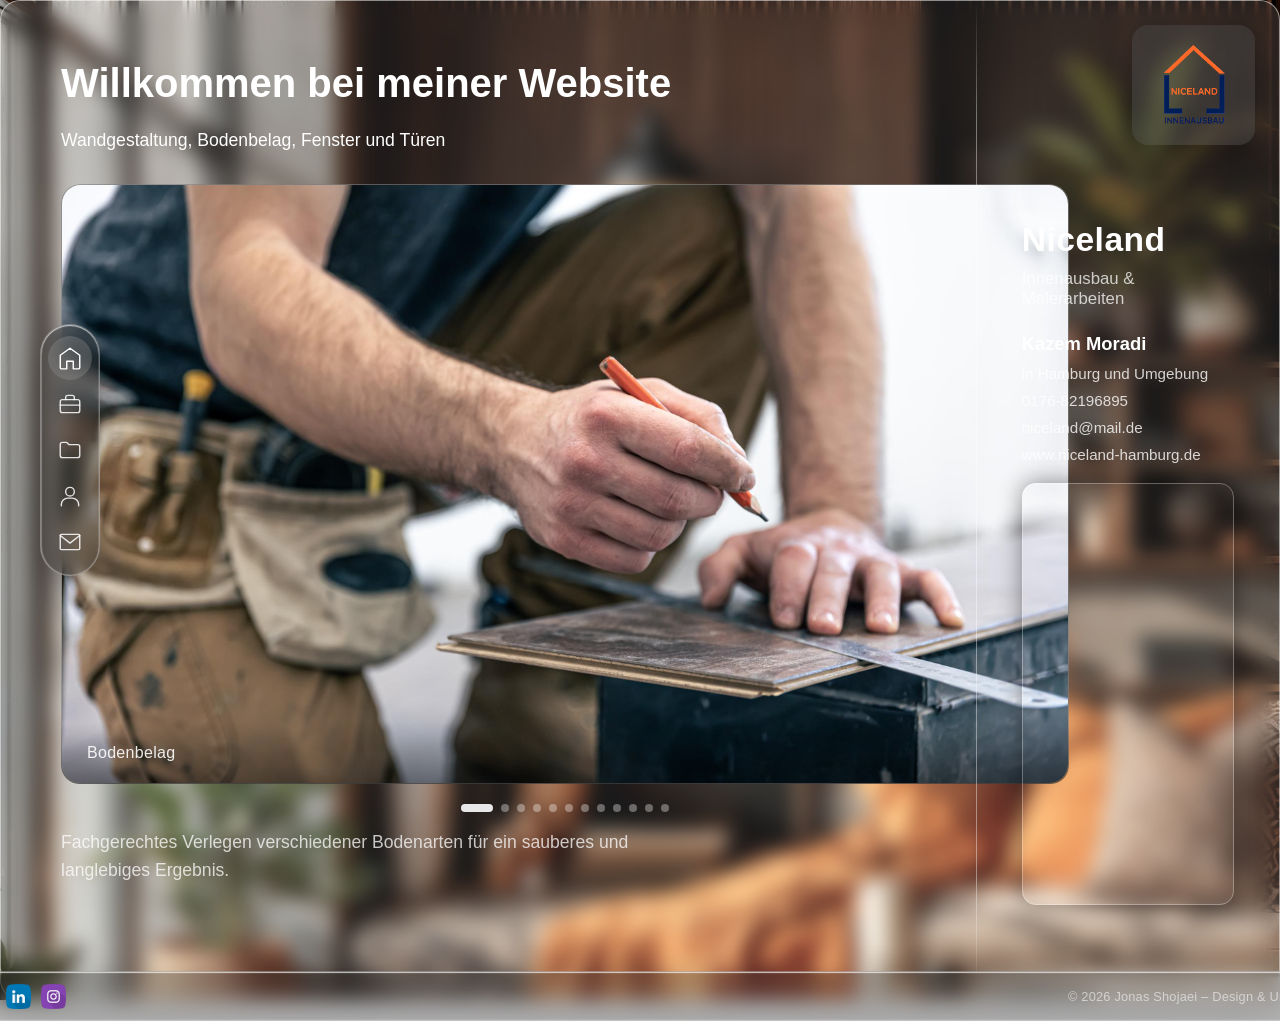
==== index.html @ 3569e573 "all Editing" ====
<!DOCTYPE html>
<html lang="de">

<head>
    <meta charset="UTF-8">
    <meta name="viewport" content="width=device-width, initial-scale=1.0">
    <title>Niceland</title>
    <link rel="stylesheet" href="style.css">
</head>

<body>
    <div class="background">
        <nav class="glass-nav">
            <a href="#" class="nav-item active" title="Home" data-target="home">
                <svg viewBox="0 0 24 24" fill="none" stroke="currentColor" stroke-width="2" stroke-linecap="round"
                    stroke-linejoin="round">
                    <path d="M3 9.5 12 3l9 6.5V21a1 1 0 0 1-1 1h-5v-7H9v7H4a1 1 0 0 1-1-1V9.5Z" />
                </svg>
            </a>
            <a href="#" class="nav-item" title="Leistungen" data-target="leistungen">
                <svg viewBox="0 0 24 24" fill="none" stroke="currentColor" stroke-width="2" stroke-linecap="round"
                    stroke-linejoin="round">
                    <rect x="3" y="8" width="18" height="12" rx="2" />
                    <path d="M8 8V6a2 2 0 0 1 2-2h4a2 2 0 0 1 2 2v2" />
                    <path d="M3 13h18" />
                </svg>
            </a>
            <a href="#" class="nav-item" title="Projekte" data-target="projekte">
                <svg viewBox="0 0 24 24" fill="none" stroke="currentColor" stroke-width="2" stroke-linecap="round"
                    stroke-linejoin="round">
                    <path d="M3 7a2 2 0 0 1 2-2h4l2 2h8a2 2 0 0 1 2 2v8a2 2 0 0 1-2 2H5a2 2 0 0 1-2-2V7Z" />
                </svg>
            </a>
            <a href="#" class="nav-item" title="Über uns" data-target="ueberuns">
                <svg viewBox="0 0 24 24" fill="none" stroke="currentColor" stroke-width="2" stroke-linecap="round"
                    stroke-linejoin="round">
                    <circle cx="12" cy="8" r="4" />
                    <path d="M4 21v-1a6 6 0 0 1 6-6h4a6 6 0 0 1 6 6v1" />
                </svg>
            </a>
            <a href="#" class="nav-item" title="Kontakt" data-target="kontakt">
                <svg viewBox="0 0 24 24" fill="none" stroke="currentColor" stroke-width="2" stroke-linecap="round"
                    stroke-linejoin="round">
                    <path d="M4 5h16a1 1 0 0 1 1 1v12a1 1 0 0 1-1 1H4a1 1 0 0 1-1-1V6a1 1 0 0 1 1-1Z" />
                    <path d="m3 6 9 7 9-7" />
                </svg>
            </a>
        </nav>

        <div class="glass-box">
            <img class="logo" src="image/NiceLand.png" alt="Niceland Logo">

            <div class="info-panel">
                <h2 class="info-title">Niceland</h2>
                <p class="info-subtitle">Innenausbau &amp; Malerarbeiten</p>
                <p class="info-name">Kazem Moradi</p>
                <p class="info-line">in Hamburg und Umgebung</p>
                <p class="info-line"><a href="tel:017682196895">0176-82196895</a></p>
                <p class="info-line"><a href="mailto:niceland@mail.de">niceland@mail.de</a></p>
                <p class="info-line"><a href="https://www.niceland-hamburg.de" target="_blank"
                        rel="noopener">www.niceland-hamburg.de</a></p>

                <div class="map-frame">
                    <iframe src="https://www.google.com/maps?q=Hamburg&output=embed" title="Karte von Hamburg"
                        loading="lazy" referrerpolicy="no-referrer-when-downgrade" allowfullscreen></iframe>
                </div>
            </div>

            <div class="page active" id="home">
                <h1>Willkommen bei meiner Website</h1>
                <p>Wandgestaltung, Bodenbelag, Fenster und Türen</p>

                <div class="gallery">
                    <div class="gallery-track">
                        <figure class="gallery-slide active"
                            data-desc="Fachgerechtes Verlegen verschiedener Bodenarten für ein sauberes und langlebiges Ergebnis.">
                            <img src="image/gallery/1.jpg" alt="Projekt 1">
                            <figcaption>Bodenbelag</figcaption>
                        </figure>
                        <figure class="gallery-slide"
                            data-desc="Präzise und gleichmäßige Anstriche für ein frisches und gepflegtes Raumgefühl.">
                            <img src="image/gallery/2.jpg" alt="Projekt 2">
                            <figcaption>Malerarbeit</figcaption>
                        </figure>
                        <figure class="gallery-slide"
                            data-desc="Planung und Bau stabiler, lichtdurchfluteter Gewächshäuser und Wintergärten.">
                            <img src="image/gallery/3.jpg" alt="Projekt 3">
                            <figcaption>Gewächshaus_und_Wintergarten</figcaption>
                        </figure>
                        <figure class="gallery-slide"
                            data-desc="Sorgfältige Modernisierung und Instandsetzung von Wohn- und Arbeitsbereichen.">
                            <img src="image/gallery/4.jpg" alt="Projekt 4">
                            <figcaption>Renovierung</figcaption>
                        </figure>
                        <figure class="gallery-slide"
                            data-desc="Montage robuster Terrassendielen für eine hochwertige Außenfläche.">
                            <img src="image/gallery/5.jpg" alt="Projekt 5">
                            <figcaption>Terrassendiele</figcaption>
                        </figure>
                        <figure class="gallery-slide"
                            data-desc="Passgenauer Einbau von Fenstern und Türen für optimale Funktion und Optik.">
                            <img src="image/gallery/6.jpg" alt="Projekt 6">
                            <figcaption>Fenster und Türen</figcaption>
                        </figure>
                        <figure class="gallery-slide"
                            data-desc="Einsatz vielfältiger Materialien und Farbtöne für maßgeschneiderte Ergebnisse.">
                            <img src="image/gallery/7.jpg" alt="Projekt 7">
                            <figcaption>Verschiedene Materialen</figcaption>
                        </figure>
                        <figure class="gallery-slide"
                            data-desc="Gestaltung funktionaler und moderner Badezimmer mit hochwertigen Materialien.">
                            <img src="image/gallery/8.jpg" alt="Projekt 8">
                            <figcaption>Badezimmer</figcaption>
                        </figure>
                        <figure class="gallery-slide"
                            data-desc="Montage robuster Terrassendielen für eine hochwertige Außenfläche.">
                            <img src="image/gallery/9.jpg" alt="Projekt 9">
                            <figcaption>Terrassendiele</figcaption>
                        </figure>
                        <figure class="gallery-slide"
                            data-desc="Kreative Gestaltung von Wänden für ein individuelles Raumdesign.">
                            <img src="image/gallery/10.jpg" alt="Projekt 10">
                            <figcaption>Wandgestaltung</figcaption>
                        </figure>
                        <figure class="gallery-slide"
                            data-desc="Einsatz vielfältiger Materialien und Farbtöne für maßgeschneiderte Ergebnisse.">
                            <img src="image/gallery/11.jpg" alt="Projekt 11">
                            <figcaption>VerschiedeneFarben</figcaption>
                        </figure>
                        <figure class="gallery-slide"
                            data-desc="Präzise Montage und Anpassung von Küchen für eine stabile und harmonische Einrichtung.">
                            <img src="image/gallery/12.jpg" alt="Projekt 12">
                            <figcaption>Küchen</figcaption>
                        </figure>
                    </div>

                    <div class="gallery-dots">
                        <button type="button" class="gallery-dot" aria-label="Bild 1"></button>
                        <button type="button" class="gallery-dot" aria-label="Bild 2"></button>
                        <button type="button" class="gallery-dot" aria-label="Bild 3"></button>
                        <button type="button" class="gallery-dot" aria-label="Bild 4"></button>
                        <button type="button" class="gallery-dot" aria-label="Bild 5"></button>
                        <button type="button" class="gallery-dot" aria-label="Bild 6"></button>
                        <button type="button" class="gallery-dot" aria-label="Bild 7"></button>
                        <button type="button" class="gallery-dot" aria-label="Bild 8"></button>
                        <button type="button" class="gallery-dot" aria-label="Bild 9"></button>
                        <button type="button" class="gallery-dot" aria-label="Bild 10"></button>
                        <button type="button" class="gallery-dot" aria-label="Bild 11"></button>
                        <button type="button" class="gallery-dot" aria-label="Bild 12"></button>
                    </div>

                    <p class="gallery-caption"></p>
                </div>
            </div>

            <div class="page" id="leistungen">
                <h1>Unsere Leistungen</h1>
                <p>Ich biete Ihnen zuverlässige Handwerksarbeiten</p>

                <div class="services-grid">
                    <div class="service-item">
                        <div class="service-image">
                            <img src="image/leistungen/1.jpg" alt="Leistung 1">
                        </div>
                        <p class="service-text">Ob einfacher Anstrich, Tapette, Wandverkleidung, Zierprofile, wir beraten Sie gern und führen die Arbeiten sorgsam und termingerecht aus.</p>
                    </div>
                    <div class="service-item">
                        <div class="service-image">
                            <img src="image/leistungen/2.jpg" alt="Leistung 2">
                        </div>
                        <p class="service-text">Fliesen, Holzdielen, Laminat, Teppich, wir verlegen fachgerecht Ihren Wunschbodenbelag und kümmern uns auch um Sockelleisten ob aus Holz oder Fliesen.</p>
                    </div>
                    <div class="service-item">
                        <div class="service-image">
                            <img src="image/leistungen/3.jpg" alt="Leistung 3">
                        </div>
                        <p class="service-text">Wir bauen Ihre Fenster und Türen, genormte und nach Maß gefertigte ein.</p>
                    </div>
                </div>
            </div>

            <div class="page" id="projekte">
                <h1>Projekte</h1>
                <p>Hier stellst du eure Projekte vor.</p>
            </div>

            <div class="page" id="ueberuns">
                <h1>Über uns</h1>
                <p>Wir schaffen Qualität, die man sieht.</p>

                <div class="ueberuns-content">
                    <div class="ueberuns-image">
                        <img src="image/ueberuns.png" alt="Über uns">
                    </div>
                    <p class="ueberuns-text">Ich biete professionelle Renovierungs und Ausbauarbeiten aus einer Hand. Von kreativer Wandgestaltung über fachgerechte Bodenverlegung bis hin zum präzisen Einbau von Fenstern und Tueren führe ich alle Arbeiten sorgfältig, zuverlässig und termingerecht aus. Mit handwerklichem Können und Liebe zum Detail sorge ich dafür, dass Ihr Zuhause genau Ihren Vorstellungen entspricht.</p>
                </div>
            </div>

            <div class="page" id="kontakt">
                <h1>Kontakt</h1>
                <p>Schreib uns eine Nachricht, wir melden uns schnellstmöglich zurück.</p>

                <form class="contact-form" id="contact-form">
                    <div class="form-row">
                        <div class="form-group">
                            <label for="cf-name">Name</label>
                            <input type="text" id="cf-name" name="name" required autocomplete="name">
                        </div>
                        <div class="form-group">
                            <label for="cf-email">E-Mail</label>
                            <input type="email" id="cf-email" name="email" required autocomplete="email">
                        </div>
                    </div>

                    <div class="form-row">
                        <div class="form-group">
                            <label for="cf-phone">Telefon (optional)</label>
                            <input type="tel" id="cf-phone" name="phone" autocomplete="tel">
                        </div>
                        <div class="form-group">
                            <label for="cf-subject">Betreff</label>
                            <input type="text" id="cf-subject" name="subject">
                        </div>
                    </div>

                    <div class="form-group">
                        <label for="cf-message">Nachricht</label>
                        <textarea id="cf-message" name="message" rows="5" required></textarea>
                    </div>

                    <label class="consent-group" for="cf-consent">
                        <input type="checkbox" id="cf-consent" name="consent" required>
                        <span>Ich habe die <a href="#" target="_blank" rel="noopener">Datenschutzerklärung</a> gelesen
                            und bin damit einverstanden, dass meine Angaben zur Bearbeitung meiner Anfrage
                            elektronisch erhoben und gespeichert werden. Meine Daten werden ausschließlich zur
                            Beantwortung meines Anliegens verwendet und nicht an Dritte weitergegeben.</span>
                    </label>

                    <button type="submit" class="form-submit">Nachricht senden</button>

                    <p class="form-success" id="contact-form-success">Danke für deine Nachricht! Wir melden uns
                        schnellstmöglich bei dir.</p>
                </form>
            </div>
        </div>

        <div class="social-links">
            <a href="https://www.youtube.com/" target="_blank" rel="noopener" title="YouTube">
                <img src="image/icon/youtube.png" alt="YouTube">
            </a>
            <a href="https://www.facebook.com/" target="_blank" rel="noopener" title="Facebook">
                <img src="image/icon/facebook.png" alt="Facebook">
            </a>
            <a href="https://www.linkedin.com/" target="_blank" rel="noopener" title="LinkedIn">
                <img src="image/icon/linkedin.png" alt="LinkedIn">
            </a>
            <a href="https://www.instagram.com/" target="_blank" rel="noopener" title="Instagram">
                <img src="image/icon/insta.png" alt="Instagram">
            </a>

            <span class="social-copyright">&copy; 2026 Jonas Shojaei &ndash; Design &amp; Umsetzung</span>
        </div>
    </div>

    <script src="script.js"></script>
</body>

</html>
---- style.css ----
:root {
    /* Hier einfach anpassen */
    --box-width: 1450px;
    --box-height: 1000px;
    --border-radius: 20px;
    --blur-amount: 10px;
    --border-color: rgba(255, 255, 255, 0.5);
    --border-thickness: 1px;
    --info-panel-width: 8cm;
}

* {
    margin: 0;
    padding: 0;
    box-sizing: border-box;
    font-family: 'Segoe UI', sans-serif;
}

@font-face {
    font-family: 'Segoe UI';
    src: url('fonts/SegoeUI.woff2') format('woff2');
}

.background {
    width: 100%;
    min-height: 100vh;
    height: auto;
    background-image: url("image/Background.jpg");
    background-size: cover;
    background-position: center;
    display: flex;
    justify-content: center;
    align-items: center;
}

.logo {
    position: absolute;
    top: 24px;
    right: 24px;
    z-index: 5;

    height: 120px;
    width: auto;

    padding: 12px 18px;
    border-radius: 16px;
    border: none;

    background: rgba(65, 65, 65, 0.45);
    backdrop-filter: blur(60px);
    -webkit-backdrop-filter: blur(16px);
    box-shadow: 0 8px 24px rgba(0, 0, 0, 0.35);
}

.glass-nav {
    position: absolute;
    left: 40px;
    top: 50%;
    transform: translateY(-50%);
    z-index: 10;

    display: flex;
    flex-direction: column;
    align-items: center;
    gap: 20px;

    width: 60px;
    padding: 20px 0;
    border-radius: 999px;

    border: 1px solid rgba(238, 238, 238, 0.35);
    background: rgba(42, 42, 42, 0.35);
    backdrop-filter: blur(var(--blur-amount));
    -webkit-backdrop-filter: blur(var(--blur-amount));
    box-shadow:
        inset 0 1px 1px rgba(255, 255, 255, 0.7),
        inset 0 -1px 1px rgba(255, 255, 255, 0.05),
        inset 1px 0 1px rgba(255, 255, 255, 0.25),
        inset -1px 0 1px rgba(255, 255, 255, 0.1),
        0 8px 32px rgba(0, 0, 0, 0.25);
}

.nav-item {
    position: relative;
    display: flex;
    align-items: center;
    justify-content: center;
    width: 26px;
    height: 26px;
    color: rgba(255, 255, 255, 0.85);
    text-decoration: none;
    z-index: 1;
    transition: color 0.2s ease;
}

.nav-item svg {
    width: 100%;
    height: 100%;
    position: relative;
    stroke-width: 1.3;
    z-index: 1;
}

.nav-item::before {
    content: "";
    position: absolute;
    top: 50%;
    left: 50%;
    width: 44px;
    height: 44px;
    transform: translate(-50%, -50%) scale(0.6);
    border-radius: 50%;
    background: rgba(255, 255, 255, 0.18);
    backdrop-filter: blur(6px);
    -webkit-backdrop-filter: blur(6px);
    opacity: 0;
    z-index: 0;
    transition: opacity 0.2s ease, transform 0.2s ease;
}

.nav-item:hover,
.nav-item:focus,
.nav-item.active {
    color: #ffffff;
}

.nav-item:hover::before,
.nav-item:focus::before,
.nav-item.active::before {
    opacity: 1;
    transform: translate(-50%, -50%) scale(1);
}

.glass-box {
    width: var(--box-width);
    height: var(--box-height);
    border-radius: var(--border-radius);
    border: var(--border-thickness) solid var(--border-color);
    position: relative;
    overflow: hidden;

    /* Der eigentliche Blur-Effekt */
    background: rgba(255, 255, 255, 0.1);
    backdrop-filter: blur(var(--blur-amount));
    -webkit-backdrop-filter: blur(var(--blur-amount));
    /* für Safari */

    display: flex;
    justify-content: center;
    align-items: center;
    text-align: center;
    color: white;
    box-shadow: 0 8px 32px rgba(0, 0, 0, 0.2);
    /* leichter Schatten für Tiefe */
}

.glass-box::after {
    content: "";
    position: absolute;
    top: 0;
    bottom: 0;
    right: var(--info-panel-width);
    width: 1px;
    background: linear-gradient(to bottom,
            rgba(255, 255, 255, 0) 0%,
            rgba(255, 255, 255, 0.4) 12%,
            rgba(255, 255, 255, 0.4) 88%,
            rgba(255, 255, 255, 0) 100%);
    z-index: 1;
    pointer-events: none;
}

.info-panel {
    position: absolute;
    top: 0;
    bottom: 0;
    right: 0;
    width: var(--info-panel-width);
    z-index: 2;

    display: flex;
    flex-direction: column;
    justify-content: flex-start;
    align-items: flex-start;
    gap: 10px;
    padding: 220px 45px 50px;
    text-align: left;
}

.info-panel>* {
    opacity: 0;
    transform: translateY(16px);
    animation: infoFadeIn 0.9s ease forwards;
}

.info-panel>*:nth-child(1) {
    animation-delay: 0.15s;
}

.info-panel>*:nth-child(2) {
    animation-delay: 0.3s;
}

.info-panel>*:nth-child(3) {
    animation-delay: 0.5s;
}

.info-panel>*:nth-child(4) {
    animation-delay: 0.62s;
}

.info-panel>*:nth-child(5) {
    animation-delay: 0.74s;
}

.info-panel>*:nth-child(6) {
    animation-delay: 0.86s;
}

.info-panel>*:nth-child(7) {
    animation-delay: 0.98s;
}

.info-panel>*:nth-child(8) {
    animation-delay: 1.1s;
}

@keyframes infoFadeIn {
    to {
        opacity: 1;
        transform: translateY(0);
    }
}

.info-title {
    font-size: 2.1rem;
    font-weight: 700;
    color: #ffffff;
    letter-spacing: 0.5px;
}

.info-subtitle {
    font-size: 1.05rem;
    font-weight: 400;
    color: rgba(255, 255, 255, 0.75);
    margin-bottom: 8px;
}

.info-name {
    font-size: 1.15rem;
    font-weight: 600;
    color: #ffffff;
    margin-top: 6px;
}

.info-line {
    font-size: 0.95rem;
    color: rgba(255, 255, 255, 0.8);
}

.info-line a {
    color: inherit;
    text-decoration: none;
    transition: color 0.2s ease;
}

.info-line a:hover,
.info-line a:focus {
    color: #ffffff;
    text-decoration: underline;
}

.map-frame {
    margin-top: 10px;
    width: 100%;
    border-radius: 14px;
    overflow: hidden;
    border: 1px solid rgba(255, 255, 255, 0.3);
    box-shadow: 0 0 24px rgba(0, 0, 0, 0.45);
}

.map-frame iframe {
    width: 100%;
    height: 420px;
    border: 0;
    display: block;
}

.page {
    position: absolute;
    inset: 0;
    display: flex;
    flex-direction: column;
    justify-content: flex-start;
    align-items: flex-start;
    text-align: left;
    padding: 60px;
    opacity: 0;
    visibility: hidden;
    transform: translateY(10px);
    transition: opacity 0.4s ease, transform 0.4s ease, visibility 0.4s ease;
}

.page.active {
    opacity: 1;
    visibility: visible;
    transform: translateY(0);
}

.page h1 {
    font-size: 2.5rem;
    margin-bottom: 20px;
}

.page p {
    font-size: 1.1rem;
    max-width: 600px;
    line-height: 1.6;
}

.ueberuns-content {
    margin-top: 30px;
    display: flex;
    align-items: center;
    gap: 5px;
}

.ueberuns-image {
    width: 420px;
    height: 420px;
    flex-shrink: 0;
    margin-top: 80px;
    margin-right: 10px;
}

.ueberuns-image img {
    width: 100%;
    height: 100%;
    object-fit: contain;
    border: none;
    display: block;
}

.ueberuns-text {
    font-size: 1.1rem;
    line-height: 1.6;
    max-width: 500px;
}

.services-grid {
    margin-top: 30px;
    width: 100%;
    max-width: calc(var(--box-width) - var(--info-panel-width) - 140px);
    display: grid;
    grid-template-columns: repeat(3, 1fr);
    gap: 24px;
}

.service-item {
    display: flex;
    flex-direction: column;
    gap: 14px;
}

.service-image {
    height: 480px;
    border-radius: 18px;
    overflow: hidden;
    border: 1px solid rgba(255, 255, 255, 0.3);
    box-shadow: 0 0 24px rgba(0, 0, 0, 0.45);
}

.service-image img {
    width: 100%;
    height: 100%;
    object-fit: cover;
    display: block;
}

.service-text {
    position: relative;
    padding-left: 20px;
    color: #ffffff;
    font-size: 0.95rem;
    font-weight: 300;
    line-height: 1.5;
    border: none;
    background: none;
}

.service-text::before {
    content: "";
    position: absolute;
    left: 0;
    top: 0;
    bottom: 0;
    width: 1px;
    background: linear-gradient(to bottom,
            rgba(255, 255, 255, 0) 0%,
            rgba(255, 255, 255, 0.6) 12%,
            rgba(255, 255, 255, 0.6) 88%,
            rgba(255, 255, 255, 0) 100%);
    transition: background 0.35s ease, box-shadow 0.35s ease;
}

.service-text:hover::before {
    background: linear-gradient(to bottom,
            rgba(90, 170, 255, 0) 0%,
            rgba(90, 170, 255, 0.9) 12%,
            rgba(90, 170, 255, 0.9) 88%,
            rgba(90, 170, 255, 0) 100%);
    box-shadow: 0 0 6px rgba(90, 170, 255, 0.8), 0 0 12px rgba(90, 170, 255, 0.5);
}

.gallery {
    margin-top: 30px;
    width: 100%;
    max-width: calc(var(--box-width) - var(--info-panel-width) - 140px);
}

.gallery-track {
    position: relative;
    width: 100%;
    height: 600px;
}

.gallery-slide {
    position: absolute;
    inset: 0;
    opacity: 0;
    z-index: 0;
    border-radius: 18px;
    overflow: hidden;
}

.gallery-slide.active {
    opacity: 1;
    z-index: 1;
}

.gallery-slide img {
    width: 100%;
    height: 100%;
    object-fit: cover;
    display: block;
    background: rgba(255, 255, 255, 0.05);
    border: 1px solid rgba(124, 124, 124, 0.6);
    border-radius: 20px;
    box-sizing: border-box;
}

.gallery-slide figcaption {
    position: absolute;
    left: 0;
    right: 0;
    bottom: 0;
    padding: 22px 26px;
    background: linear-gradient(to top, rgba(0, 0, 0, 0.4), rgba(0, 0, 0, 0));
    color: rgba(255, 255, 255, 0.9);
    font-size: 1rem;
    font-weight: 300;
    letter-spacing: 0.3px;
    border-radius: 0 0 18px 18px;
}

.gallery-dots {
    display: flex;
    justify-content: center;
    align-items: center;
    gap: 8px;
    margin-top: 20px;
}

.gallery-dot {
    width: 8px;
    height: 8px;
    padding: 0;
    border: none;
    border-radius: 999px;
    background: rgba(255, 255, 255, 0.35);
    cursor: pointer;
    transition: width 0.35s ease, background 0.3s ease;
}

.gallery-dot:hover,
.gallery-dot:focus {
    background: rgba(255, 255, 255, 0.6);
}

.gallery-dot.active {
    width: 32px;
    background: rgba(255, 255, 255, 0.9);
}

.gallery-caption {
    margin-top: 16px;
    text-align: left;
    font-size: 0.95rem;
    font-weight: 300;
    color: rgba(255, 255, 255, 0.75);
    min-height: 1.4em;
    transition: opacity 0.3s ease;
}

.contact-form {
    margin-top: 30px;
    width: 100%;
    max-width: calc(var(--box-width) - var(--info-panel-width) - 140px);
    display: flex;
    flex-direction: column;
    gap: 20px;
}

.form-row {
    display: flex;
    gap: 20px;
}

.form-row .form-group {
    flex: 1;
}

.form-group {
    display: flex;
    flex-direction: column;
    gap: 8px;
}

.form-group label {
    font-size: 0.9rem;
    font-weight: 600;
    color: rgba(255, 255, 255, 0.85);
}

.form-group input,
.form-group textarea {
    width: 100%;
    padding: 12px 16px;
    font-size: 0.95rem;
    color: #ffffff;
    background: rgba(20, 20, 20, 0.45);
    backdrop-filter: blur(var(--blur-amount));
    -webkit-backdrop-filter: blur(var(--blur-amount));
    border: 1px solid rgba(255, 255, 255, 0.2);
    border-radius: 12px;
    resize: vertical;
    transition: border-color 0.2s ease, background 0.2s ease;
}

.form-group input::placeholder,
.form-group textarea::placeholder {
    color: rgba(255, 255, 255, 0.4);
}

.form-group input:focus,
.form-group textarea:focus {
    outline: none;
    border-color: rgba(255, 255, 255, 0.5);
    background: rgba(20, 20, 20, 0.6);
}

.consent-group {
    display: flex;
    align-items: flex-start;
    gap: 12px;
    padding: 16px;
    background: rgba(20, 20, 20, 0.35);
    border: 1px solid rgba(255, 255, 255, 0.15);
    border-radius: 12px;
    cursor: pointer;
}

.consent-group input[type="checkbox"] {
    flex-shrink: 0;
    margin-top: 3px;
    width: 18px;
    height: 18px;
    accent-color: #ffffff;
    cursor: pointer;
}

.consent-group span {
    font-size: 0.85rem;
    line-height: 1.5;
    color: rgba(255, 255, 255, 0.75);
}

.consent-group a {
    color: #ffffff;
    text-decoration: underline;
}

.form-submit {
    align-self: flex-start;
    padding: 12px 32px;
    font-size: 1rem;
    font-weight: 600;
    color: #ffffff;
    background: rgba(255, 255, 255, 0.15);
    border: 1px solid rgba(255, 255, 255, 0.35);
    border-radius: 999px;
    cursor: pointer;
    transition: background 0.2s ease, transform 0.15s ease;
}

.form-submit:hover,
.form-submit:focus {
    background: rgba(255, 255, 255, 0.28);
}

.form-submit:active {
    transform: scale(0.97);
}

.form-success {
    display: none;
    font-size: 0.95rem;
    color: #a5f3b8;
}

.form-success.visible {
    display: block;
}

.social-links {
    position: absolute;
    top: calc(49% + (var(--box-height) / 2) + 30px);
    left: 50%;
    transform: translateX(-50%);
    z-index: 10;

    width: var(--box-width);
    height: 50px;
    display: flex;
    justify-content: flex-start;
    padding-left: 20px;
    align-items: center;
    gap: 10px;

    border-radius: 100px;
    border: 1px solid rgba(238, 238, 238, 0.35);
    background: rgba(42, 42, 42, 0.35);
    backdrop-filter: blur(var(--blur-amount));
    -webkit-backdrop-filter: blur(var(--blur-amount));
    box-shadow:
        inset 0 1px 1px rgba(255, 255, 255, 0.7),
        inset 0 -1px 1px rgba(255, 255, 255, 0.05),
        inset 1px 0 1px rgba(255, 255, 255, 0.25),
        inset -1px 0 1px rgba(255, 255, 255, 0.1),
        0 8px 32px rgba(0, 0, 0, 0.25);
}

.social-links a {
    display: flex;
    align-items: center;
    justify-content: center;
    width: 25px;
    height: 25px;
    transition: transform 0.2s ease;
}

.social-links img {
    width: 100%;
    height: 100%;
    object-fit: contain;
    display: block;
}

.social-links a:hover,
.social-links a:focus {
    transform: scale(1.15);
}

.social-links .nav-item::before {
    display: none;
}

.social-copyright {
    position: absolute;
    right: 28px;
    top: 50%;
    transform: translateY(-50%);
    font-size: 0.8rem;
    font-weight: 300;
    letter-spacing: 0.2px;
    color: rgba(255, 255, 255, 0.55);
    white-space: nowrap;
}
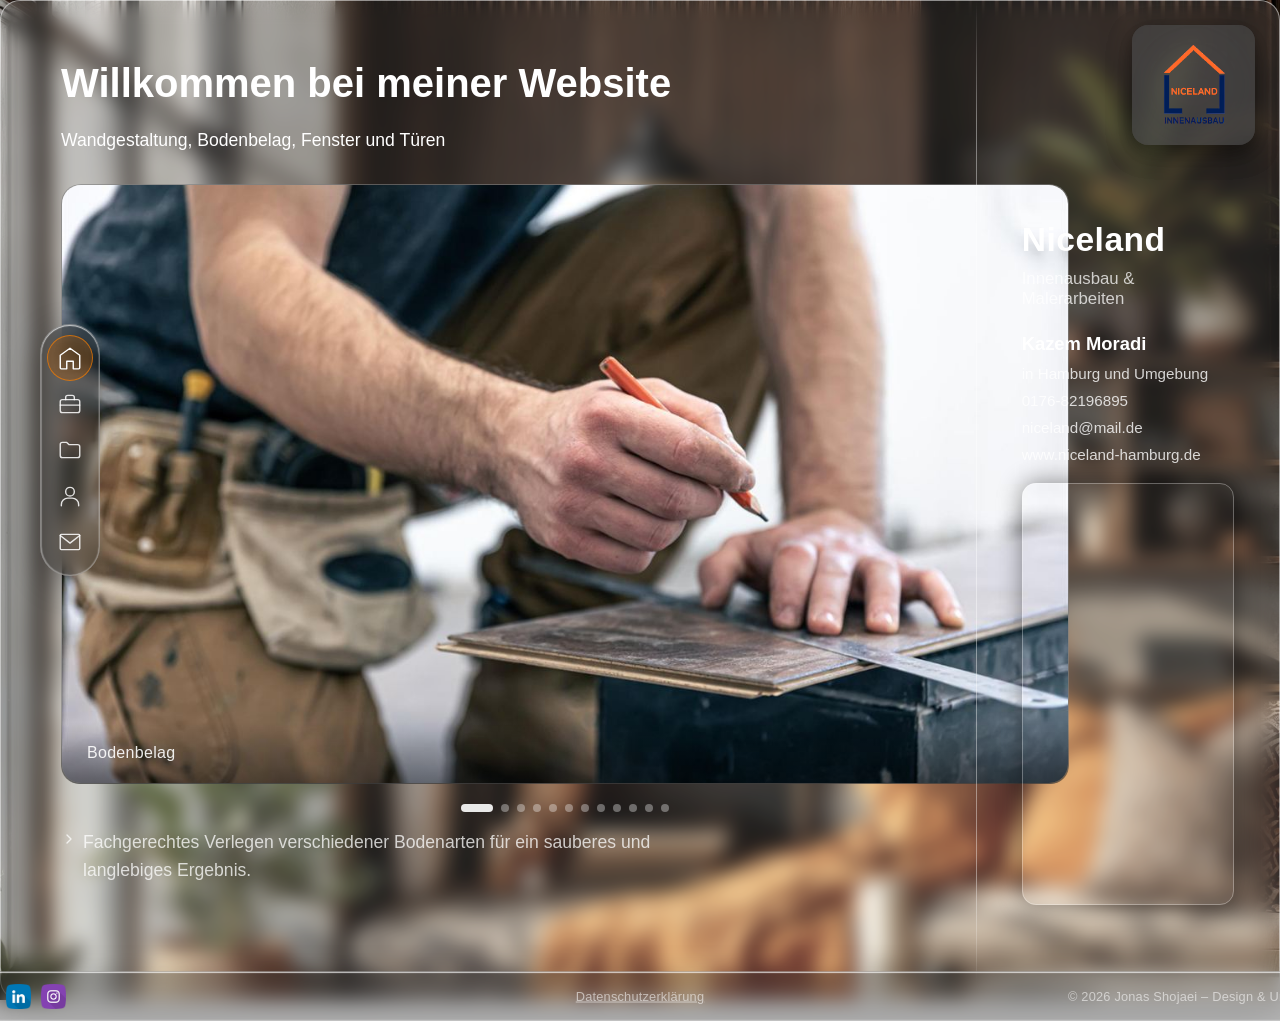
==== commit d924fe07: "Add mobile version and optimize images/SEO Build out a full responsive mobile layout (dock, logo, ga" ====
--- a/index.html
+++ b/index.html
@@ -4,12 +4,27 @@
 <head>
     <meta charset="UTF-8">
     <meta name="viewport" content="width=device-width, initial-scale=1.0">
-    <title>Niceland</title>
+    <title>Niceland – Innenausbau &amp; Malerarbeiten in Hamburg</title>
+    <meta name="description"
+        content="Niceland: Innenausbau und Malerarbeiten in Hamburg und Umgebung – Wandgestaltung, Bodenbelag, Fenster und Türen. Zuverlässig, sorgfältig und termingerecht.">
+    <meta name="robots" content="index, follow">
+    <link rel="canonical" href="https://www.niceland-hamburg.de/">
+
+    <meta property="og:type" content="website">
+    <meta property="og:locale" content="de_DE">
+    <meta property="og:title" content="Niceland – Innenausbau &amp; Malerarbeiten in Hamburg">
+    <meta property="og:description"
+        content="Innenausbau und Malerarbeiten in Hamburg und Umgebung – Wandgestaltung, Bodenbelag, Fenster und Türen.">
+    <meta property="og:url" content="https://www.niceland-hamburg.de/">
+    <meta property="og:image" content="https://www.niceland-hamburg.de/image/Background.jpg">
+
+    <link rel="icon" type="image/png" href="image/NiceLand.png">
     <link rel="stylesheet" href="style.css">
 </head>
 
 <body>
     <div class="background">
+        <div class="mobile-stack">
         <nav class="glass-nav">
             <a href="#" class="nav-item active" title="Home" data-target="home">
                 <svg viewBox="0 0 24 24" fill="none" stroke="currentColor" stroke-width="2" stroke-linecap="round"
@@ -67,6 +82,11 @@
             </div>
 
             <div class="page active" id="home">
+                <img class="logo" src="image/NiceLand.png" alt="Niceland Logo">
+                <div class="home-intro">
+                    <h1>Niceland</h1>
+                    <p>Räume neu gedacht</p>
+                </div>
                 <h1>Willkommen bei meiner Website</h1>
                 <p>Wandgestaltung, Bodenbelag, Fenster und Türen</p>
 
@@ -79,57 +99,57 @@
                         </figure>
                         <figure class="gallery-slide"
                             data-desc="Präzise und gleichmäßige Anstriche für ein frisches und gepflegtes Raumgefühl.">
-                            <img src="image/gallery/2.jpg" alt="Projekt 2">
+                            <img src="image/gallery/2.jpg" alt="Projekt 2" loading="lazy">
                             <figcaption>Malerarbeit</figcaption>
                         </figure>
                         <figure class="gallery-slide"
                             data-desc="Planung und Bau stabiler, lichtdurchfluteter Gewächshäuser und Wintergärten.">
-                            <img src="image/gallery/3.jpg" alt="Projekt 3">
+                            <img src="image/gallery/3.jpg" alt="Projekt 3" loading="lazy">
                             <figcaption>Gewächshaus_und_Wintergarten</figcaption>
                         </figure>
                         <figure class="gallery-slide"
                             data-desc="Sorgfältige Modernisierung und Instandsetzung von Wohn- und Arbeitsbereichen.">
-                            <img src="image/gallery/4.jpg" alt="Projekt 4">
+                            <img src="image/gallery/4.jpg" alt="Projekt 4" loading="lazy">
                             <figcaption>Renovierung</figcaption>
                         </figure>
                         <figure class="gallery-slide"
                             data-desc="Montage robuster Terrassendielen für eine hochwertige Außenfläche.">
-                            <img src="image/gallery/5.jpg" alt="Projekt 5">
+                            <img src="image/gallery/5.jpg" alt="Projekt 5" loading="lazy">
                             <figcaption>Terrassendiele</figcaption>
                         </figure>
                         <figure class="gallery-slide"
                             data-desc="Passgenauer Einbau von Fenstern und Türen für optimale Funktion und Optik.">
-                            <img src="image/gallery/6.jpg" alt="Projekt 6">
+                            <img src="image/gallery/6.jpg" alt="Projekt 6" loading="lazy">
                             <figcaption>Fenster und Türen</figcaption>
                         </figure>
                         <figure class="gallery-slide"
                             data-desc="Einsatz vielfältiger Materialien und Farbtöne für maßgeschneiderte Ergebnisse.">
-                            <img src="image/gallery/7.jpg" alt="Projekt 7">
+                            <img src="image/gallery/7.jpg" alt="Projekt 7" loading="lazy">
                             <figcaption>Verschiedene Materialen</figcaption>
                         </figure>
                         <figure class="gallery-slide"
                             data-desc="Gestaltung funktionaler und moderner Badezimmer mit hochwertigen Materialien.">
-                            <img src="image/gallery/8.jpg" alt="Projekt 8">
+                            <img src="image/gallery/8.jpg" alt="Projekt 8" loading="lazy">
                             <figcaption>Badezimmer</figcaption>
                         </figure>
                         <figure class="gallery-slide"
                             data-desc="Montage robuster Terrassendielen für eine hochwertige Außenfläche.">
-                            <img src="image/gallery/9.jpg" alt="Projekt 9">
+                            <img src="image/gallery/9.jpg" alt="Projekt 9" loading="lazy">
                             <figcaption>Terrassendiele</figcaption>
                         </figure>
                         <figure class="gallery-slide"
                             data-desc="Kreative Gestaltung von Wänden für ein individuelles Raumdesign.">
-                            <img src="image/gallery/10.jpg" alt="Projekt 10">
+                            <img src="image/gallery/10.jpg" alt="Projekt 10" loading="lazy">
                             <figcaption>Wandgestaltung</figcaption>
                         </figure>
                         <figure class="gallery-slide"
                             data-desc="Einsatz vielfältiger Materialien und Farbtöne für maßgeschneiderte Ergebnisse.">
-                            <img src="image/gallery/11.jpg" alt="Projekt 11">
+                            <img src="image/gallery/11.jpg" alt="Projekt 11" loading="lazy">
                             <figcaption>VerschiedeneFarben</figcaption>
                         </figure>
                         <figure class="gallery-slide"
                             data-desc="Präzise Montage und Anpassung von Küchen für eine stabile und harmonische Einrichtung.">
-                            <img src="image/gallery/12.jpg" alt="Projekt 12">
+                            <img src="image/gallery/12.jpg" alt="Projekt 12" loading="lazy">
                             <figcaption>Küchen</figcaption>
                         </figure>
                     </div>
@@ -149,30 +169,41 @@
                         <button type="button" class="gallery-dot" aria-label="Bild 12"></button>
                     </div>
 
-                    <p class="gallery-caption"></p>
+                    <p class="gallery-caption">
+                        <svg xmlns="http://www.w3.org/2000/svg" width="24" height="24" viewBox="0 0 24 24" fill="none"
+                            stroke="currentColor" stroke-width="2" stroke-linecap="round" stroke-linejoin="round">
+                            <path d="m9 18 6-6-6-6" />
+                        </svg>
+                        <span class="gallery-caption-text"></span>
+                    </p>
                 </div>
             </div>
 
             <div class="page" id="leistungen">
+                <img class="logo" src="image/NiceLand.png" alt="Niceland Logo">
+                <div class="home-intro">
+                    <h1>Niceland</h1>
+                    <p>Räume neu gedacht</p>
+                </div>
                 <h1>Unsere Leistungen</h1>
                 <p>Ich biete Ihnen zuverlässige Handwerksarbeiten</p>
 
                 <div class="services-grid">
+                    <div class="service-item active">
+                        <div class="service-image">
+                            <img src="image/leistungen/1.jpg" alt="Leistung 1">
+                        </div>
+                        <p class="service-text">Ob einfacher Anstrich, Tapette, Wandverkleidung, Zierprofile, wir beraten Sie gern und führen die Arbeiten sorgsam und termingerecht aus.</p>
+                    </div>
                     <div class="service-item">
                         <div class="service-image">
-                            <img src="image/leistungen/1.jpg" alt="Leistung 1">
-                        </div>
-                        <p class="service-text">Ob einfacher Anstrich, Tapette, Wandverkleidung, Zierprofile, wir beraten Sie gern und führen die Arbeiten sorgsam und termingerecht aus.</p>
+                            <img src="image/leistungen/2.jpg" alt="Leistung 2" loading="lazy">
+                        </div>
+                        <p class="service-text">Fliesen, Holzdielen, Laminat, Teppich, wir verlegen fachgerecht Ihren Wunschbodenbelag und kümmern uns auch um Sockelleisten ob aus Holz oder Fliesen.</p>
                     </div>
                     <div class="service-item">
                         <div class="service-image">
-                            <img src="image/leistungen/2.jpg" alt="Leistung 2">
-                        </div>
-                        <p class="service-text">Fliesen, Holzdielen, Laminat, Teppich, wir verlegen fachgerecht Ihren Wunschbodenbelag und kümmern uns auch um Sockelleisten ob aus Holz oder Fliesen.</p>
-                    </div>
-                    <div class="service-item">
-                        <div class="service-image">
-                            <img src="image/leistungen/3.jpg" alt="Leistung 3">
+                            <img src="image/leistungen/3.jpg" alt="Leistung 3" loading="lazy">
                         </div>
                         <p class="service-text">Wir bauen Ihre Fenster und Türen, genormte und nach Maß gefertigte ein.</p>
                     </div>
@@ -180,25 +211,56 @@
             </div>
 
             <div class="page" id="projekte">
+                <img class="logo" src="image/NiceLand.png" alt="Niceland Logo">
+                <div class="home-intro">
+                    <h1>Niceland</h1>
+                    <p>Räume neu gedacht</p>
+                </div>
                 <h1>Projekte</h1>
                 <p>Hier stellst du eure Projekte vor.</p>
             </div>
 
             <div class="page" id="ueberuns">
+                <img class="logo" src="image/NiceLand.png" alt="Niceland Logo">
+                <div class="home-intro">
+                    <h1>Niceland</h1>
+                    <p>Räume neu gedacht</p>
+                </div>
                 <h1>Über uns</h1>
                 <p>Wir schaffen Qualität, die man sieht.</p>
 
                 <div class="ueberuns-content">
                     <div class="ueberuns-image">
-                        <img src="image/ueberuns.png" alt="Über uns">
+                        <img src="image/ueberuns.png" alt="Über uns" loading="lazy">
                     </div>
                     <p class="ueberuns-text">Ich biete professionelle Renovierungs und Ausbauarbeiten aus einer Hand. Von kreativer Wandgestaltung über fachgerechte Bodenverlegung bis hin zum präzisen Einbau von Fenstern und Tueren führe ich alle Arbeiten sorgfältig, zuverlässig und termingerecht aus. Mit handwerklichem Können und Liebe zum Detail sorge ich dafür, dass Ihr Zuhause genau Ihren Vorstellungen entspricht.</p>
                 </div>
             </div>
 
             <div class="page" id="kontakt">
+                <img class="logo" src="image/NiceLand.png" alt="Niceland Logo">
+                <div class="home-intro">
+                    <h1>Niceland</h1>
+                    <p>Räume neu gedacht</p>
+                </div>
                 <h1>Kontakt</h1>
                 <p>Schreib uns eine Nachricht, wir melden uns schnellstmöglich zurück.</p>
+
+                <div class="kontakt-info">
+                    <h2 class="info-title">Niceland</h2>
+                    <p class="info-subtitle">Innenausbau &amp; Malerarbeiten</p>
+                    <p class="info-name">Kazem Moradi</p>
+                    <p class="info-line">in Hamburg und Umgebung</p>
+                    <p class="info-line"><a href="tel:017682196895">0176-82196895</a></p>
+                    <p class="info-line"><a href="mailto:niceland@mail.de">niceland@mail.de</a></p>
+                    <p class="info-line"><a href="https://www.niceland-hamburg.de" target="_blank"
+                            rel="noopener">www.niceland-hamburg.de</a></p>
+
+                    <div class="map-frame">
+                        <iframe src="https://www.google.com/maps?q=Hamburg&output=embed" title="Karte von Hamburg"
+                            loading="lazy" referrerpolicy="no-referrer-when-downgrade" allowfullscreen></iframe>
+                    </div>
+                </div>
 
                 <form class="contact-form" id="contact-form">
                     <div class="form-row">
@@ -245,24 +307,31 @@
         </div>
 
         <div class="social-links">
-            <a href="https://www.youtube.com/" target="_blank" rel="noopener" title="YouTube">
-                <img src="image/icon/youtube.png" alt="YouTube">
-            </a>
-            <a href="https://www.facebook.com/" target="_blank" rel="noopener" title="Facebook">
-                <img src="image/icon/facebook.png" alt="Facebook">
-            </a>
-            <a href="https://www.linkedin.com/" target="_blank" rel="noopener" title="LinkedIn">
-                <img src="image/icon/linkedin.png" alt="LinkedIn">
-            </a>
-            <a href="https://www.instagram.com/" target="_blank" rel="noopener" title="Instagram">
-                <img src="image/icon/insta.png" alt="Instagram">
-            </a>
-
-            <span class="social-copyright">&copy; 2026 Jonas Shojaei &ndash; Design &amp; Umsetzung</span>
+            <div class="social-icons">
+                <a href="https://www.youtube.com/" target="_blank" rel="noopener" title="YouTube">
+                    <img src="image/icon/youtube.png" alt="YouTube">
+                </a>
+                <a href="https://www.facebook.com/" target="_blank" rel="noopener" title="Facebook">
+                    <img src="image/icon/facebook.png" alt="Facebook">
+                </a>
+                <a href="https://www.linkedin.com/" target="_blank" rel="noopener" title="LinkedIn">
+                    <img src="image/icon/linkedin.png" alt="LinkedIn">
+                </a>
+                <a href="https://www.instagram.com/" target="_blank" rel="noopener" title="Instagram">
+                    <img src="image/icon/insta.png" alt="Instagram">
+                </a>
+            </div>
+
+            <div class="social-meta">
+                <span class="social-copyright">&copy; 2026 Jonas Shojaei &ndash; Design &amp; Umsetzung</span>
+            </div>
+
+            <a href="#" target="_blank" rel="noopener" class="social-privacy">Datenschutzerklärung</a>
+        </div>
         </div>
     </div>
 
-    <script src="script.js"></script>
+    <script src="script.js" defer></script>
 </body>
 
 </html>
--- a/style.css
+++ b/style.css
@@ -31,6 +31,10 @@
     display: flex;
     justify-content: center;
     align-items: center;
+}
+
+.mobile-stack {
+    display: contents;
 }
 
 .logo {
@@ -110,9 +114,10 @@
     height: 44px;
     transform: translate(-50%, -50%) scale(0.6);
     border-radius: 50%;
-    background: rgba(255, 255, 255, 0.18);
-    backdrop-filter: blur(6px);
-    -webkit-backdrop-filter: blur(6px);
+    background: rgba(255, 129, 0, 0.22);
+    border: 1px solid rgba(255, 129, 0, 0.65);
+    backdrop-filter: blur(8px);
+    -webkit-backdrop-filter: blur(8px);
     opacity: 0;
     z-index: 0;
     transition: opacity 0.2s ease, transform 0.2s ease;
@@ -120,12 +125,14 @@
 
 .nav-item:hover,
 .nav-item:focus,
+.nav-item:active,
 .nav-item.active {
     color: #ffffff;
 }
 
 .nav-item:hover::before,
 .nav-item:focus::before,
+.nav-item:active::before,
 .nav-item.active::before {
     opacity: 1;
     transform: translate(-50%, -50%) scale(1);
@@ -193,6 +200,10 @@
     animation: infoFadeIn 0.9s ease forwards;
 }
 
+.kontakt-info {
+    display: none;
+}
+
 .info-panel>*:nth-child(1) {
     animation-delay: 0.15s;
 }
@@ -265,7 +276,8 @@
 }
 
 .info-line a:hover,
-.info-line a:focus {
+.info-line a:focus,
+.info-line a:active {
     color: #ffffff;
     text-decoration: underline;
 }
@@ -316,6 +328,10 @@
     font-size: 1.1rem;
     max-width: 600px;
     line-height: 1.6;
+}
+
+.home-intro {
+    display: none;
 }
 
 .ueberuns-content {
@@ -403,7 +419,8 @@
     transition: background 0.35s ease, box-shadow 0.35s ease;
 }
 
-.service-text:hover::before {
+.service-text:hover::before,
+.service-text:active::before {
     background: linear-gradient(to bottom,
             rgba(90, 170, 255, 0) 0%,
             rgba(90, 170, 255, 0.9) 12%,
@@ -416,12 +433,16 @@
     margin-top: 30px;
     width: 100%;
     max-width: calc(var(--box-width) - var(--info-panel-width) - 140px);
+    touch-action: pan-y;
+    user-select: none;
+    -webkit-user-select: none;
 }
 
 .gallery-track {
     position: relative;
     width: 100%;
     height: 600px;
+    touch-action: pan-y;
 }
 
 .gallery-slide {
@@ -431,6 +452,7 @@
     z-index: 0;
     border-radius: 18px;
     overflow: hidden;
+    touch-action: pan-y;
 }
 
 .gallery-slide.active {
@@ -447,6 +469,7 @@
     border: 1px solid rgba(124, 124, 124, 0.6);
     border-radius: 20px;
     box-sizing: border-box;
+    touch-action: pan-y;
 }
 
 .gallery-slide figcaption {
@@ -483,7 +506,8 @@
 }
 
 .gallery-dot:hover,
-.gallery-dot:focus {
+.gallery-dot:focus,
+.gallery-dot:active {
     background: rgba(255, 255, 255, 0.6);
 }
 
@@ -494,12 +518,22 @@
 
 .gallery-caption {
     margin-top: 16px;
+    display: flex;
+    align-items: flex-start;
+    gap: 6px;
     text-align: left;
     font-size: 0.95rem;
     font-weight: 300;
     color: rgba(255, 255, 255, 0.75);
     min-height: 1.4em;
     transition: opacity 0.3s ease;
+}
+
+.gallery-caption svg {
+    width: 16px;
+    height: 16px;
+    flex-shrink: 0;
+    margin-top: 3px;
 }
 
 .contact-form {
@@ -600,12 +634,15 @@
     border: 1px solid rgba(255, 255, 255, 0.35);
     border-radius: 999px;
     cursor: pointer;
-    transition: background 0.2s ease, transform 0.15s ease;
+    transition: background 0.2s ease, border-color 0.2s ease, box-shadow 0.2s ease, transform 0.15s ease;
 }
 
 .form-submit:hover,
-.form-submit:focus {
+.form-submit:focus,
+.form-submit:active {
     background: rgba(255, 255, 255, 0.28);
+    border-color: rgba(90, 170, 255, 0.9);
+    box-shadow: 0 0 6px rgba(90, 170, 255, 0.8), 0 0 12px rgba(90, 170, 255, 0.5);
 }
 
 .form-submit:active {
@@ -632,10 +669,8 @@
     width: var(--box-width);
     height: 50px;
     display: flex;
-    justify-content: flex-start;
+    align-items: center;
     padding-left: 20px;
-    align-items: center;
-    gap: 10px;
 
     border-radius: 100px;
     border: 1px solid rgba(238, 238, 238, 0.35);
@@ -650,7 +685,13 @@
         0 8px 32px rgba(0, 0, 0, 0.25);
 }
 
-.social-links a {
+.social-icons {
+    display: flex;
+    align-items: center;
+    gap: 10px;
+}
+
+.social-icons a {
     display: flex;
     align-items: center;
     justify-content: center;
@@ -666,8 +707,9 @@
     display: block;
 }
 
-.social-links a:hover,
-.social-links a:focus {
+.social-icons a:hover,
+.social-icons a:focus,
+.social-icons a:active {
     transform: scale(1.15);
 }
 
@@ -675,14 +717,299 @@
     display: none;
 }
 
-.social-copyright {
+.social-meta {
     position: absolute;
     right: 28px;
     top: 50%;
     transform: translateY(-50%);
+    display: flex;
+    align-items: center;
+    gap: 8px;
+}
+
+.social-copyright,
+.social-privacy {
     font-size: 0.8rem;
     font-weight: 300;
     letter-spacing: 0.2px;
     color: rgba(255, 255, 255, 0.55);
     white-space: nowrap;
+}
+
+.social-privacy {
+    position: absolute;
+    left: 50%;
+    top: 50%;
+    transform: translate(-50%, -50%);
+    text-decoration: underline;
+    transition: color 0.2s ease;
+}
+
+.social-privacy:hover,
+.social-privacy:focus,
+.social-privacy:active {
+    color: #FF8100;
+}
+
+/* ===== Mobile-Version ===== */
+@media (max-width: 768px) {
+    :root {
+        --box-width: 94vw;
+    }
+
+    /* Ganze Seite scrollt natürlich mit dem Inhalt, statt nur intern im Viereck.
+       Dock, Viereck und Sozial-Leiste stehen dafür als normale Blöcke untereinander. */
+    .background {
+        padding: 20px 0 40px;
+    }
+
+    .mobile-stack {
+        display: flex;
+        flex-direction: column;
+        align-items: flex-start;
+        width: var(--box-width);
+        gap: 5px;
+    }
+
+    .glass-nav {
+        position: static;
+        transform: none;
+
+        flex-direction: row;
+        width: auto;
+        height: 54px;
+        padding: 0 22px;
+        gap: 20px;
+        border-radius: var(--border-radius);
+
+        background: none;
+        backdrop-filter: none;
+        -webkit-backdrop-filter: none;
+        box-shadow: none;
+        border: none;
+    }
+
+    .nav-item {
+        width: 24px;
+        height: 24px;
+    }
+
+    .glass-box {
+        position: relative;
+        width: 100%;
+        height: auto;
+        min-height: 88vh;
+        overflow: visible;
+        justify-content: flex-start;
+        align-items: flex-start;
+    }
+
+    .glass-box>.logo {
+        display: none;
+    }
+
+    .page .logo {
+        position: absolute;
+        top: 16px;
+        right: 16px;
+        height: 88px;
+        width: auto;
+        padding: 10px 14px;
+        border-radius: 14px;
+        background: rgba(90, 90, 90, 0.55);
+        border: 1px solid rgba(255, 255, 255, 0.4);
+        backdrop-filter: blur(20px);
+        -webkit-backdrop-filter: blur(20px);
+        box-shadow: 0 6px 18px rgba(0, 0, 0, 0.35);
+    }
+
+    .home-intro {
+        display: block;
+        position: absolute;
+        top: 16px;
+        left: 20px;
+        z-index: 2;
+    }
+
+    .home-intro h1 {
+        margin: 0;
+        font-size: 1.1rem;
+        font-weight: 700;
+        text-align: left;
+
+        color: #2f5fc7;
+    }
+
+    .home-intro p {
+        margin: 10px 0 0;
+        font-size: 0.85rem;
+    }
+
+    #home>h1,
+    #home>p,
+    #leistungen>h1,
+    #leistungen>p,
+    #kontakt>h1,
+    #kontakt>p,
+    #ueberuns>h1,
+    #ueberuns>p,
+    #projekte>h1,
+    #projekte>p {
+        display: none;
+    }
+
+    .ueberuns-content {
+        flex-direction: column;
+        align-items: flex-start;
+        margin-top: 24px;
+        gap: 16px;
+    }
+
+    .ueberuns-text {
+        order: 1;
+    }
+
+    .ueberuns-image {
+        order: 2;
+        width: 140px;
+        height: 140px;
+        margin-top: 0;
+        margin-right: 0;
+    }
+
+    .page>h1 {
+        font-size: 10px;
+        font-weight: 700;
+    }
+
+    .page>p {
+        font-size: 8px;
+    }
+
+    .glass-box::after {
+        display: none;
+    }
+
+    .info-panel {
+        display: none;
+    }
+
+    .kontakt-info {
+        display: flex;
+        flex-direction: column;
+        align-items: flex-start;
+        gap: 10px;
+        width: 100%;
+        margin-top: 24px;
+        text-align: left;
+    }
+
+    .kontakt-info .info-title {
+        font-size: 1.3rem;
+    }
+
+    .kontakt-info .map-frame {
+        width: 100%;
+    }
+
+    .page {
+        position: relative;
+        inset: auto;
+        width: 100%;
+        display: none;
+        opacity: 1;
+        visibility: visible;
+        transform: none;
+        padding: 140px 20px 40px;
+    }
+
+    .page.active {
+        display: flex;
+    }
+
+    .gallery,
+    .services-grid,
+    .contact-form {
+        max-width: 100%;
+    }
+
+    .gallery-track {
+        height: auto;
+        aspect-ratio: 4 / 5;
+    }
+
+    .gallery-slide figcaption {
+        display: none;
+    }
+
+    .gallery-caption {
+        font-size: 10px;
+    }
+
+    .gallery-caption svg {
+        margin-top: 5px;
+        color: rgba(255, 255, 255, 0.4);
+    }
+
+    .services-grid {
+        display: grid;
+        grid-template-columns: 1fr;
+        touch-action: pan-y;
+        user-select: none;
+        -webkit-user-select: none;
+    }
+
+    .service-item {
+        grid-area: 1 / 1;
+        width: 100%;
+        opacity: 0;
+        visibility: hidden;
+        pointer-events: none;
+        transition: opacity 0.6s ease, visibility 0.6s ease;
+    }
+
+    .service-item.active {
+        opacity: 1;
+        visibility: visible;
+        pointer-events: auto;
+    }
+
+    .service-image {
+        height: auto;
+        aspect-ratio: 4 / 5;
+    }
+
+    .service-text {
+        font-size: 10px;
+    }
+
+    .social-links {
+        position: static;
+        transform: none;
+        flex-direction: column;
+        justify-content: center;
+        height: auto;
+        width: 100%;
+        padding: 18px 20px;
+        gap: 14px;
+        border-radius: var(--border-radius);
+    }
+
+    .social-icons {
+        justify-content: center;
+        gap: 26px;
+    }
+
+    .social-meta {
+        position: static;
+        transform: none;
+        flex-direction: column;
+        gap: 4px;
+        flex-wrap: nowrap;
+    }
+
+    .social-privacy {
+        position: static;
+        transform: none;
+    }
 }
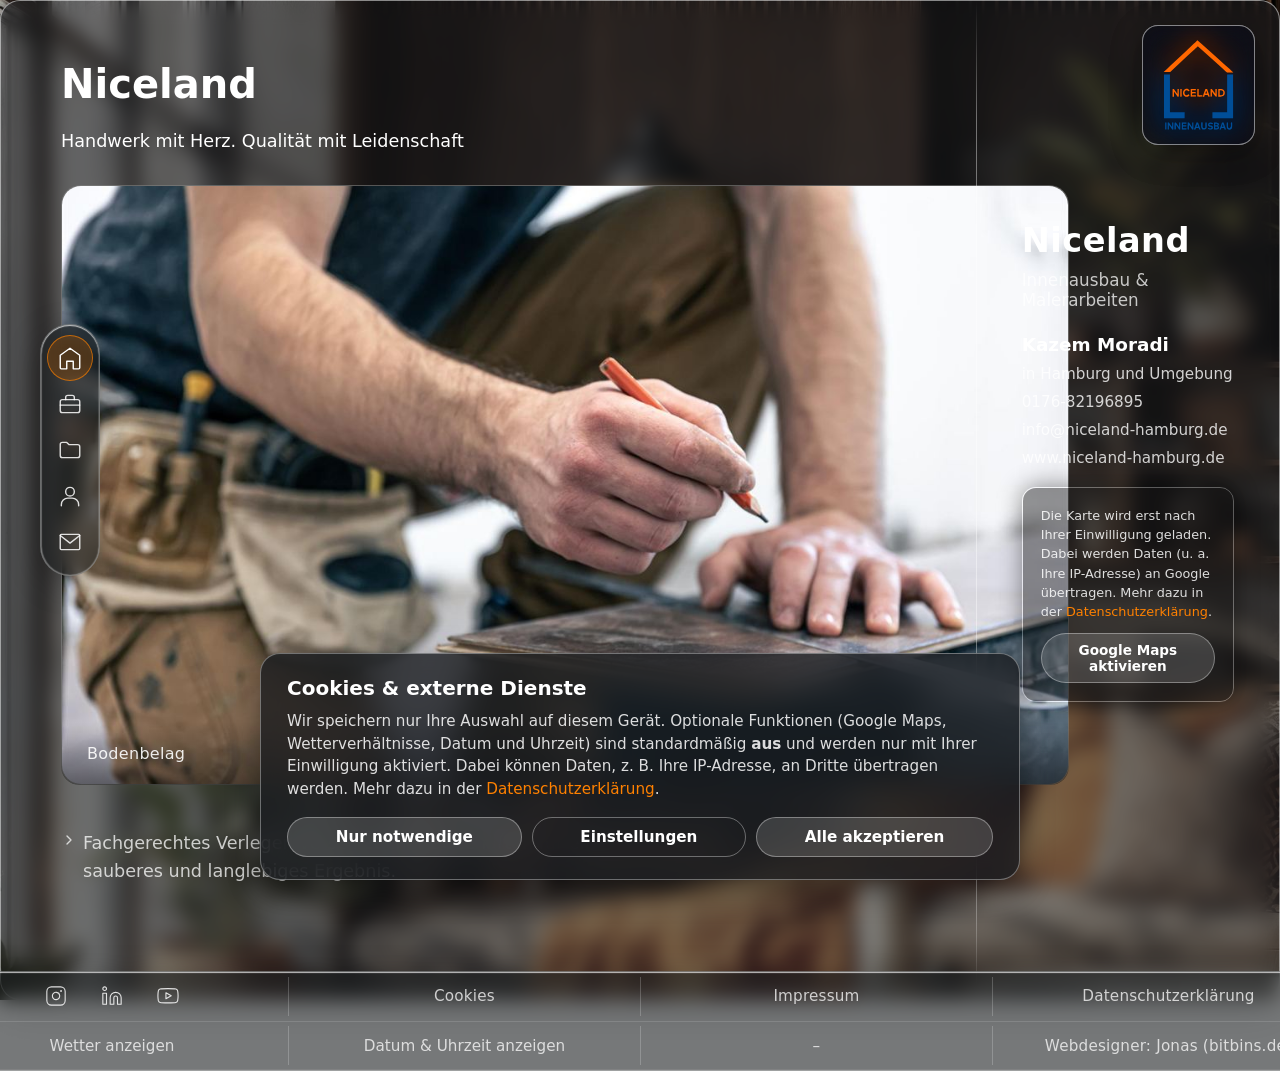
==== commit e0833440: "Rechtstexte, Cookie-Einwilligung, Mobile-Version, Kontaktformular, Sicherheit und Bildoptimierung - " ====
--- a/index.html
+++ b/index.html
@@ -18,21 +18,53 @@
     <meta property="og:url" content="https://www.niceland-hamburg.de/">
     <meta property="og:image" content="https://www.niceland-hamburg.de/image/Background.jpg">
 
-    <link rel="icon" type="image/png" href="image/NiceLand.png">
-    <link rel="stylesheet" href="style.css">
+    <link rel="icon" type="image/svg+xml" href="image/NiceLand.svg">
+    <link rel="icon" type="image/png" sizes="192x192" href="image/favicon-192.png">
+    <link rel="apple-touch-icon" href="image/apple-touch-icon.png">
+    <meta name="theme-color" content="#1c1e21">
+    <link rel="preload" as="image" href="image/Background.webp" type="image/webp" media="(min-width: 769px)">
+    <link rel="preload" as="image" href="image/Background-mobile.webp" type="image/webp" media="(max-width: 768px)">
+    <meta property="og:site_name" content="Niceland">
+    <meta name="twitter:card" content="summary_large_image">
+    <script type="application/ld+json">
+    {
+        "@context": "https://schema.org",
+        "@type": "HomeAndConstructionBusiness",
+        "name": "Niceland – Innenausbau & Malerarbeiten",
+        "description": "Innenausbau und Malerarbeiten: Wandgestaltung, Bodenbelag, Fenster und Türen.",
+        "url": "https://www.niceland-hamburg.de/",
+        "image": "https://www.niceland-hamburg.de/image/Background.jpg",
+        "logo": "https://www.niceland-hamburg.de/image/NiceLand.svg",
+        "telephone": "+49 451 20207131",
+        "email": "info@niceland-hamburg.de",
+        "founder": { "@type": "Person", "name": "Kazem Moradi" },
+        "address": {
+            "@type": "PostalAddress",
+            "streetAddress": "St.-Annen-Straße 16A",
+            "postalCode": "23552",
+            "addressLocality": "Lübeck",
+            "addressCountry": "DE"
+        },
+        "areaServed": ["Hamburg", "Lübeck"]
+    }
+    </script>
+    <link rel="stylesheet" href="style.css?v=20261017">
+    <link rel="stylesheet" href="consent.css?v=20261017">
 </head>
 
-<body>
+<body data-page="home">
     <div class="background">
         <div class="mobile-stack">
+        <div class="mobile-topbar">
+        <img class="topbar-logo" src="image/NiceLand.svg" alt="Niceland Logo">
         <nav class="glass-nav">
-            <a href="#" class="nav-item active" title="Home" data-target="home">
+            <a href="#" class="nav-item active" aria-label="Home" data-tip="Home" data-target="home">
                 <svg viewBox="0 0 24 24" fill="none" stroke="currentColor" stroke-width="2" stroke-linecap="round"
                     stroke-linejoin="round">
                     <path d="M3 9.5 12 3l9 6.5V21a1 1 0 0 1-1 1h-5v-7H9v7H4a1 1 0 0 1-1-1V9.5Z" />
                 </svg>
             </a>
-            <a href="#" class="nav-item" title="Leistungen" data-target="leistungen">
+            <a href="#" class="nav-item" aria-label="Leistungen" data-tip="Leistungen" data-target="leistungen">
                 <svg viewBox="0 0 24 24" fill="none" stroke="currentColor" stroke-width="2" stroke-linecap="round"
                     stroke-linejoin="round">
                     <rect x="3" y="8" width="18" height="12" rx="2" />
@@ -40,20 +72,20 @@
                     <path d="M3 13h18" />
                 </svg>
             </a>
-            <a href="#" class="nav-item" title="Projekte" data-target="projekte">
+            <a href="#" class="nav-item" aria-label="Projekte" data-tip="Projekte" data-target="projekte">
                 <svg viewBox="0 0 24 24" fill="none" stroke="currentColor" stroke-width="2" stroke-linecap="round"
                     stroke-linejoin="round">
                     <path d="M3 7a2 2 0 0 1 2-2h4l2 2h8a2 2 0 0 1 2 2v8a2 2 0 0 1-2 2H5a2 2 0 0 1-2-2V7Z" />
                 </svg>
             </a>
-            <a href="#" class="nav-item" title="Über uns" data-target="ueberuns">
+            <a href="#" class="nav-item" aria-label="Über uns" data-tip="Über uns" data-target="ueberuns">
                 <svg viewBox="0 0 24 24" fill="none" stroke="currentColor" stroke-width="2" stroke-linecap="round"
                     stroke-linejoin="round">
                     <circle cx="12" cy="8" r="4" />
                     <path d="M4 21v-1a6 6 0 0 1 6-6h4a6 6 0 0 1 6 6v1" />
                 </svg>
             </a>
-            <a href="#" class="nav-item" title="Kontakt" data-target="kontakt">
+            <a href="#" class="nav-item" aria-label="Kontakt" data-tip="Kontakt" data-target="kontakt">
                 <svg viewBox="0 0 24 24" fill="none" stroke="currentColor" stroke-width="2" stroke-linecap="round"
                     stroke-linejoin="round">
                     <path d="M4 5h16a1 1 0 0 1 1 1v12a1 1 0 0 1-1 1H4a1 1 0 0 1-1-1V6a1 1 0 0 1 1-1Z" />
@@ -61,95 +93,94 @@
                 </svg>
             </a>
         </nav>
+        </div>
 
         <div class="glass-box">
-            <img class="logo" src="image/NiceLand.png" alt="Niceland Logo">
+            <img class="logo" src="image/NiceLand.svg" alt="Niceland Logo">
 
             <div class="info-panel">
                 <h2 class="info-title">Niceland</h2>
                 <p class="info-subtitle">Innenausbau &amp; Malerarbeiten</p>
                 <p class="info-name">Kazem Moradi</p>
                 <p class="info-line">in Hamburg und Umgebung</p>
-                <p class="info-line"><a href="tel:017682196895">0176-82196895</a></p>
-                <p class="info-line"><a href="mailto:niceland@mail.de">niceland@mail.de</a></p>
+                <p class="info-line"><a href="tel:+4917682196895">0176-82196895</a></p>
+                <p class="info-line"><a href="mailto:info@niceland-hamburg.de">info@niceland-hamburg.de</a></p>
                 <p class="info-line"><a href="https://www.niceland-hamburg.de" target="_blank"
                         rel="noopener">www.niceland-hamburg.de</a></p>
 
-                <div class="map-frame">
-                    <iframe src="https://www.google.com/maps?q=Hamburg&output=embed" title="Karte von Hamburg"
-                        loading="lazy" referrerpolicy="no-referrer-when-downgrade" allowfullscreen></iframe>
+                <div class="map-frame" data-map-src="https://www.google.com/maps?q=Hamburg&amp;output=embed">
                 </div>
             </div>
 
             <div class="page active" id="home">
-                <img class="logo" src="image/NiceLand.png" alt="Niceland Logo">
+                <img class="logo" src="image/NiceLand.svg" alt="Niceland Logo">
                 <div class="home-intro">
-                    <h1>Niceland</h1>
-                    <p>Räume neu gedacht</p>
-                </div>
-                <h1>Willkommen bei meiner Website</h1>
-                <p>Wandgestaltung, Bodenbelag, Fenster und Türen</p>
+                    <div class="home-intro-title">Niceland</div>
+                    <p>Handwerk mit Herz. Qualität mit Leidenschaft</p>
+                </div>
+                <h1>Niceland</h1>
+                <p>Handwerk mit Herz. Qualität mit Leidenschaft</p>
 
                 <div class="gallery">
                     <div class="gallery-track">
                         <figure class="gallery-slide active"
                             data-desc="Fachgerechtes Verlegen verschiedener Bodenarten für ein sauberes und langlebiges Ergebnis.">
-                            <img src="image/gallery/1.jpg" alt="Projekt 1">
+                            <img src="image/gallery/1.jpg" alt="Projektbeispiel: Bodenbelag" width="1200" height="800" decoding="async">
                             <figcaption>Bodenbelag</figcaption>
                         </figure>
                         <figure class="gallery-slide"
                             data-desc="Präzise und gleichmäßige Anstriche für ein frisches und gepflegtes Raumgefühl.">
-                            <img src="image/gallery/2.jpg" alt="Projekt 2" loading="lazy">
+                            <img src="image/gallery/2.jpg" alt="Projektbeispiel: Malerarbeit" width="1200" height="800" decoding="async" loading="lazy">
                             <figcaption>Malerarbeit</figcaption>
                         </figure>
                         <figure class="gallery-slide"
                             data-desc="Planung und Bau stabiler, lichtdurchfluteter Gewächshäuser und Wintergärten.">
-                            <img src="image/gallery/3.jpg" alt="Projekt 3" loading="lazy">
-                            <figcaption>Gewächshaus_und_Wintergarten</figcaption>
+                            <img src="image/gallery/3.jpg" alt="Projektbeispiel: Gewächshaus und Wintergarten" width="1200" height="800" decoding="async" loading="lazy">
+                            <figcaption>Gewächshaus und Wintergarten</figcaption>
                         </figure>
                         <figure class="gallery-slide"
                             data-desc="Sorgfältige Modernisierung und Instandsetzung von Wohn- und Arbeitsbereichen.">
-                            <img src="image/gallery/4.jpg" alt="Projekt 4" loading="lazy">
+                            <img src="image/gallery/4.jpg" alt="Projektbeispiel: Renovierung" width="1200" height="800" decoding="async" loading="lazy">
                             <figcaption>Renovierung</figcaption>
                         </figure>
                         <figure class="gallery-slide"
                             data-desc="Montage robuster Terrassendielen für eine hochwertige Außenfläche.">
-                            <img src="image/gallery/5.jpg" alt="Projekt 5" loading="lazy">
+                            <img src="image/gallery/5.jpg" alt="Projektbeispiel: Terrassendiele" width="1200" height="800" decoding="async" loading="lazy">
                             <figcaption>Terrassendiele</figcaption>
                         </figure>
                         <figure class="gallery-slide"
                             data-desc="Passgenauer Einbau von Fenstern und Türen für optimale Funktion und Optik.">
-                            <img src="image/gallery/6.jpg" alt="Projekt 6" loading="lazy">
+                            <img src="image/gallery/6.jpg" alt="Projektbeispiel: Fenster und Türen" width="1200" height="800" decoding="async" loading="lazy">
                             <figcaption>Fenster und Türen</figcaption>
                         </figure>
                         <figure class="gallery-slide"
                             data-desc="Einsatz vielfältiger Materialien und Farbtöne für maßgeschneiderte Ergebnisse.">
-                            <img src="image/gallery/7.jpg" alt="Projekt 7" loading="lazy">
-                            <figcaption>Verschiedene Materialen</figcaption>
+                            <img src="image/gallery/7.jpg" alt="Projektbeispiel: Verschiedene Materialien" width="1200" height="800" decoding="async" loading="lazy">
+                            <figcaption>Verschiedene Materialien</figcaption>
                         </figure>
                         <figure class="gallery-slide"
                             data-desc="Gestaltung funktionaler und moderner Badezimmer mit hochwertigen Materialien.">
-                            <img src="image/gallery/8.jpg" alt="Projekt 8" loading="lazy">
+                            <img src="image/gallery/8.jpg" alt="Projektbeispiel: Badezimmer" width="1200" height="800" decoding="async" loading="lazy">
                             <figcaption>Badezimmer</figcaption>
                         </figure>
                         <figure class="gallery-slide"
                             data-desc="Montage robuster Terrassendielen für eine hochwertige Außenfläche.">
-                            <img src="image/gallery/9.jpg" alt="Projekt 9" loading="lazy">
+                            <img src="image/gallery/9.jpg" alt="Projektbeispiel: Terrassendiele" width="1200" height="800" decoding="async" loading="lazy">
                             <figcaption>Terrassendiele</figcaption>
                         </figure>
                         <figure class="gallery-slide"
                             data-desc="Kreative Gestaltung von Wänden für ein individuelles Raumdesign.">
-                            <img src="image/gallery/10.jpg" alt="Projekt 10" loading="lazy">
+                            <img src="image/gallery/10.jpg" alt="Projektbeispiel: Wandgestaltung" width="1200" height="800" decoding="async" loading="lazy">
                             <figcaption>Wandgestaltung</figcaption>
                         </figure>
                         <figure class="gallery-slide"
                             data-desc="Einsatz vielfältiger Materialien und Farbtöne für maßgeschneiderte Ergebnisse.">
-                            <img src="image/gallery/11.jpg" alt="Projekt 11" loading="lazy">
-                            <figcaption>VerschiedeneFarben</figcaption>
+                            <img src="image/gallery/11.jpg" alt="Projektbeispiel: Verschiedene Farben" width="1200" height="800" decoding="async" loading="lazy">
+                            <figcaption>Verschiedene Farben</figcaption>
                         </figure>
                         <figure class="gallery-slide"
                             data-desc="Präzise Montage und Anpassung von Küchen für eine stabile und harmonische Einrichtung.">
-                            <img src="image/gallery/12.jpg" alt="Projekt 12" loading="lazy">
+                            <img src="image/gallery/12.jpg" alt="Projektbeispiel: Küchen" width="1200" height="800" decoding="async" loading="lazy">
                             <figcaption>Küchen</figcaption>
                         </figure>
                     </div>
@@ -180,30 +211,30 @@
             </div>
 
             <div class="page" id="leistungen">
-                <img class="logo" src="image/NiceLand.png" alt="Niceland Logo">
+                <img class="logo" src="image/NiceLand.svg" alt="Niceland Logo">
                 <div class="home-intro">
-                    <h1>Niceland</h1>
+                    <div class="home-intro-title">Niceland</div>
                     <p>Räume neu gedacht</p>
                 </div>
-                <h1>Unsere Leistungen</h1>
+                <h2>Unsere Leistungen</h2>
                 <p>Ich biete Ihnen zuverlässige Handwerksarbeiten</p>
 
                 <div class="services-grid">
                     <div class="service-item active">
                         <div class="service-image">
-                            <img src="image/leistungen/1.jpg" alt="Leistung 1">
-                        </div>
-                        <p class="service-text">Ob einfacher Anstrich, Tapette, Wandverkleidung, Zierprofile, wir beraten Sie gern und führen die Arbeiten sorgsam und termingerecht aus.</p>
+                            <img src="image/leistungen/1.jpg" alt="Malerarbeiten: Wandgestaltung und Anstrich" width="667" height="1000" decoding="async">
+                        </div>
+                        <p class="service-text">Ob einfacher Anstrich, Tapete, Wandverkleidung, Zierprofile, wir beraten Sie gern und führen die Arbeiten sorgsam und termingerecht aus.</p>
                     </div>
                     <div class="service-item">
                         <div class="service-image">
-                            <img src="image/leistungen/2.jpg" alt="Leistung 2" loading="lazy">
+                            <img src="image/leistungen/2.jpg" alt="Bodenbelag verlegen" width="560" height="1000" decoding="async" loading="lazy">
                         </div>
                         <p class="service-text">Fliesen, Holzdielen, Laminat, Teppich, wir verlegen fachgerecht Ihren Wunschbodenbelag und kümmern uns auch um Sockelleisten ob aus Holz oder Fliesen.</p>
                     </div>
                     <div class="service-item">
                         <div class="service-image">
-                            <img src="image/leistungen/3.jpg" alt="Leistung 3" loading="lazy">
+                            <img src="image/leistungen/3.jpg" alt="Fenster und Türen einbauen" width="667" height="1000" decoding="async" loading="lazy">
                         </div>
                         <p class="service-text">Wir bauen Ihre Fenster und Türen, genormte und nach Maß gefertigte ein.</p>
                     </div>
@@ -211,58 +242,65 @@
             </div>
 
             <div class="page" id="projekte">
-                <img class="logo" src="image/NiceLand.png" alt="Niceland Logo">
+                <img class="logo" src="image/NiceLand.svg" alt="Niceland Logo">
                 <div class="home-intro">
-                    <h1>Niceland</h1>
+                    <div class="home-intro-title">Niceland</div>
                     <p>Räume neu gedacht</p>
                 </div>
-                <h1>Projekte</h1>
-                <p>Hier stellst du eure Projekte vor.</p>
+                <h2>Projekte</h2>
+                <p>Ausgewählte Projekte zeigen wir Ihnen in Kürze.</p>
             </div>
 
             <div class="page" id="ueberuns">
-                <img class="logo" src="image/NiceLand.png" alt="Niceland Logo">
+                <img class="logo" src="image/NiceLand.svg" alt="Niceland Logo">
                 <div class="home-intro">
-                    <h1>Niceland</h1>
+                    <div class="home-intro-title">Niceland</div>
                     <p>Räume neu gedacht</p>
                 </div>
-                <h1>Über uns</h1>
+                <h2>Über uns</h2>
                 <p>Wir schaffen Qualität, die man sieht.</p>
 
                 <div class="ueberuns-content">
                     <div class="ueberuns-image">
-                        <img src="image/ueberuns.png" alt="Über uns" loading="lazy">
-                    </div>
-                    <p class="ueberuns-text">Ich biete professionelle Renovierungs und Ausbauarbeiten aus einer Hand. Von kreativer Wandgestaltung über fachgerechte Bodenverlegung bis hin zum präzisen Einbau von Fenstern und Tueren führe ich alle Arbeiten sorgfältig, zuverlässig und termingerecht aus. Mit handwerklichem Können und Liebe zum Detail sorge ich dafür, dass Ihr Zuhause genau Ihren Vorstellungen entspricht.</p>
+                        <img src="image/ueberuns.webp" alt="Illustration: Handwerker mit Werkzeug" width="500" height="918" loading="lazy" decoding="async">
+                    </div>
+                    <div class="ueberuns-body">
+                        <div class="ueberuns-head">
+                            <svg class="ueberuns-icon" viewBox="0 0 24 24" fill="none" stroke="currentColor" stroke-width="1.5" stroke-linecap="round" stroke-linejoin="round" aria-hidden="true">
+                                <circle cx="10.5" cy="10.5" r="6.5"></circle>
+                                <line x1="15.5" y1="15.5" x2="21" y2="21"></line>
+                            </svg>
+                            <span class="ueberuns-line"></span>
+                        </div>
+                        <p class="ueberuns-text">Ich biete professionelle Renovierungs- und Ausbauarbeiten aus einer Hand. Von kreativer Wandgestaltung über fachgerechte Bodenverlegung bis hin zum präzisen Einbau von Fenstern und Türen führe ich alle Arbeiten sorgfältig, zuverlässig und termingerecht aus. Mit handwerklichem Können und Liebe zum Detail sorge ich dafür, dass Ihr Zuhause genau Ihren Vorstellungen entspricht.</p>
+                    </div>
                 </div>
             </div>
 
             <div class="page" id="kontakt">
-                <img class="logo" src="image/NiceLand.png" alt="Niceland Logo">
+                <img class="logo" src="image/NiceLand.svg" alt="Niceland Logo">
                 <div class="home-intro">
-                    <h1>Niceland</h1>
+                    <div class="home-intro-title">Niceland</div>
                     <p>Räume neu gedacht</p>
                 </div>
-                <h1>Kontakt</h1>
-                <p>Schreib uns eine Nachricht, wir melden uns schnellstmöglich zurück.</p>
+                <h2>Kontakt</h2>
+                <p>Schreiben Sie uns eine Nachricht, wir melden uns schnellstmöglich bei Ihnen.</p>
 
                 <div class="kontakt-info">
                     <h2 class="info-title">Niceland</h2>
                     <p class="info-subtitle">Innenausbau &amp; Malerarbeiten</p>
                     <p class="info-name">Kazem Moradi</p>
                     <p class="info-line">in Hamburg und Umgebung</p>
-                    <p class="info-line"><a href="tel:017682196895">0176-82196895</a></p>
-                    <p class="info-line"><a href="mailto:niceland@mail.de">niceland@mail.de</a></p>
+                    <p class="info-line"><a href="tel:+4917682196895">0176-82196895</a></p>
+                    <p class="info-line"><a href="mailto:info@niceland-hamburg.de">info@niceland-hamburg.de</a></p>
                     <p class="info-line"><a href="https://www.niceland-hamburg.de" target="_blank"
                             rel="noopener">www.niceland-hamburg.de</a></p>
 
-                    <div class="map-frame">
-                        <iframe src="https://www.google.com/maps?q=Hamburg&output=embed" title="Karte von Hamburg"
-                            loading="lazy" referrerpolicy="no-referrer-when-downgrade" allowfullscreen></iframe>
-                    </div>
-                </div>
-
-                <form class="contact-form" id="contact-form">
+                    <div class="map-frame" data-map-src="https://www.google.com/maps?q=Hamburg&amp;output=embed">
+                    </div>
+                </div>
+
+                <form class="contact-form" id="contact-form" method="post" action="send-mail.php">
                     <div class="form-row">
                         <div class="form-group">
                             <label for="cf-name">Name</label>
@@ -292,46 +330,80 @@
 
                     <label class="consent-group" for="cf-consent">
                         <input type="checkbox" id="cf-consent" name="consent" required>
-                        <span>Ich habe die <a href="#" target="_blank" rel="noopener">Datenschutzerklärung</a> gelesen
+                        <span>Ich habe die <a href="datenschutz.html" target="_blank" rel="noopener">Datenschutzerklärung</a> gelesen
                             und bin damit einverstanden, dass meine Angaben zur Bearbeitung meiner Anfrage
                             elektronisch erhoben und gespeichert werden. Meine Daten werden ausschließlich zur
                             Beantwortung meines Anliegens verwendet und nicht an Dritte weitergegeben.</span>
                     </label>
 
+                    <div class="form-hp" aria-hidden="true">
+                        <label for="cf-website">Website (bitte leer lassen)</label>
+                        <input type="text" id="cf-website" name="website" tabindex="-1" autocomplete="off">
+                    </div>
+
                     <button type="submit" class="form-submit">Nachricht senden</button>
 
-                    <p class="form-success" id="contact-form-success">Danke für deine Nachricht! Wir melden uns
-                        schnellstmöglich bei dir.</p>
+                    <p class="form-success" id="contact-form-success" role="status">Danke für Ihre Nachricht! Wir melden uns
+                        schnellstmöglich bei Ihnen.</p>
+                    <p class="form-error" id="contact-form-error" role="alert"></p>
                 </form>
             </div>
         </div>
 
         <div class="social-links">
-            <div class="social-icons">
-                <a href="https://www.youtube.com/" target="_blank" rel="noopener" title="YouTube">
-                    <img src="image/icon/youtube.png" alt="YouTube">
-                </a>
-                <a href="https://www.facebook.com/" target="_blank" rel="noopener" title="Facebook">
-                    <img src="image/icon/facebook.png" alt="Facebook">
-                </a>
-                <a href="https://www.linkedin.com/" target="_blank" rel="noopener" title="LinkedIn">
-                    <img src="image/icon/linkedin.png" alt="LinkedIn">
-                </a>
-                <a href="https://www.instagram.com/" target="_blank" rel="noopener" title="Instagram">
-                    <img src="image/icon/insta.png" alt="Instagram">
-                </a>
-            </div>
-
-            <div class="social-meta">
-                <span class="social-copyright">&copy; 2026 Jonas Shojaei &ndash; Design &amp; Umsetzung</span>
-            </div>
-
-            <a href="#" target="_blank" rel="noopener" class="social-privacy">Datenschutzerklärung</a>
+            <div class="footer-row">
+                <div class="footer-cell social-icons">
+                    <div class="icon-content">
+                        <a href="https://www.instagram.com/" target="_blank" rel="noopener" data-social="instagram" aria-label="Instagram">
+                            <div class="filled"></div>
+                            <svg viewBox="0 0 24 24" fill="none" stroke="currentColor" stroke-width="1.2" stroke-linecap="round" stroke-linejoin="round" aria-hidden="true">
+                                <rect x="2" y="2" width="20" height="20" rx="5" ry="5"></rect>
+                                <path d="M16 11.37A4 4 0 1 1 12.63 8 4 4 0 0 1 16 11.37z"></path>
+                                <circle cx="17.5" cy="6.5" r="1" fill="currentColor" stroke="none"></circle>
+                            </svg>
+                        </a>
+                        <div class="tooltip">Instagram</div>
+                    </div>
+                    <div class="icon-content">
+                        <a href="https://www.linkedin.com/" target="_blank" rel="noopener" data-social="linkedin" aria-label="LinkedIn">
+                            <div class="filled"></div>
+                            <svg viewBox="0 0 24 24" fill="none" stroke="currentColor" stroke-width="1.2" stroke-linecap="round" stroke-linejoin="round" aria-hidden="true">
+                                <path d="M16 8a6 6 0 0 1 6 6v7h-4v-7a2 2 0 0 0-2-2 2 2 0 0 0-2 2v7h-4v-7a6 6 0 0 1 6-6z"></path>
+                                <rect x="2" y="9" width="4" height="12"></rect>
+                                <circle cx="4" cy="4" r="2"></circle>
+                            </svg>
+                        </a>
+                        <div class="tooltip">LinkedIn</div>
+                    </div>
+                    <div class="icon-content">
+                        <a href="https://www.youtube.com/" target="_blank" rel="noopener" data-social="youtube" aria-label="YouTube">
+                            <div class="filled"></div>
+                            <svg viewBox="0 0 24 24" fill="none" stroke="currentColor" stroke-width="1.2" stroke-linecap="round" stroke-linejoin="round" aria-hidden="true">
+                                <path d="M22.54 6.42a2.78 2.78 0 0 0-1.94-2C18.88 4 12 4 12 4s-6.88 0-8.6.46a2.78 2.78 0 0 0-1.94 2A29 29 0 0 0 1 11.75a29 29 0 0 0 .46 5.33A2.78 2.78 0 0 0 3.4 19c1.72.46 8.6.46 8.6.46s6.88 0 8.6-.46a2.78 2.78 0 0 0 1.94-2 29 29 0 0 0 .46-5.25 29 29 0 0 0-.46-5.33z"></path>
+                                <polygon points="9.75 15.02 15.5 11.75 9.75 8.48 9.75 15.02"></polygon>
+                            </svg>
+                        </a>
+                        <div class="tooltip">YouTube</div>
+                    </div>
+                </div>
+                <div class="footer-cell"><a href="#" class="footer-link" data-open-cookie-settings>Cookies</a></div>
+                <div class="footer-cell"><a href="impressum.html" class="footer-link">Impressum</a></div>
+                <div class="footer-cell"><a href="datenschutz.html" class="footer-link">Datenschutzerklärung</a></div>
+            </div>
+
+            <div class="footer-row">
+                <div class="footer-cell" id="footer-weather"></div>
+                <div class="footer-cell" id="footer-datetime"></div>
+                <div class="footer-cell" id="footer-week"></div>
+                <div class="footer-cell">Webdesigner: Jonas&nbsp;(<a href="https://bitbins.de" target="_blank"
+                        rel="noopener" class="footer-link">bitbins.de</a>)</div>
+            </div>
         </div>
         </div>
     </div>
 
-    <script src="script.js" defer></script>
+    <script src="consent.js?v=20261017" defer></script>
+    <script src="script.js?v=20261017" defer></script>
 </body>
 
 </html>
--- a/style.css
+++ b/style.css
@@ -13,19 +13,16 @@
     margin: 0;
     padding: 0;
     box-sizing: border-box;
-    font-family: 'Segoe UI', sans-serif;
-}
-
-@font-face {
-    font-family: 'Segoe UI';
-    src: url('fonts/SegoeUI.woff2') format('woff2');
+    font-family: 'Segoe UI', system-ui, -apple-system, 'Helvetica Neue', Arial, sans-serif;
 }
 
 .background {
     width: 100%;
     min-height: 100vh;
     height: auto;
+    background-color: #2a2622;
     background-image: url("image/Background.jpg");
+    background-image: image-set(url("image/Background.webp") type("image/webp"), url("image/Background.jpg") type("image/jpeg"));
     background-size: cover;
     background-position: center;
     display: flex;
@@ -37,7 +34,16 @@
     display: contents;
 }
 
+.mobile-topbar {
+    display: contents;
+}
+
+.topbar-logo {
+    display: none;
+}
+
 .logo {
+    cursor: pointer;
     position: absolute;
     top: 24px;
     right: 24px;
@@ -48,12 +54,11 @@
 
     padding: 12px 18px;
     border-radius: 16px;
-    border: none;
-
-    background: rgba(65, 65, 65, 0.45);
-    backdrop-filter: blur(60px);
-    -webkit-backdrop-filter: blur(16px);
-    box-shadow: 0 8px 24px rgba(0, 0, 0, 0.35);
+    background: rgba(3, 3, 12, 0.27);
+    border: 1px solid rgba(255, 255, 255, 0.39);
+    backdrop-filter: blur(13px) saturate(154%);
+    -webkit-backdrop-filter: blur(13px) saturate(154%);
+    box-shadow: 0 8px 32px rgba(0, 0, 0, 0.25);
 }
 
 .glass-nav {
@@ -73,7 +78,7 @@
     border-radius: 999px;
 
     border: 1px solid rgba(238, 238, 238, 0.35);
-    background: rgba(42, 42, 42, 0.35);
+    background: rgba(28, 30, 33, 0.6);
     backdrop-filter: blur(var(--blur-amount));
     -webkit-backdrop-filter: blur(var(--blur-amount));
     box-shadow:
@@ -123,6 +128,30 @@
     transition: opacity 0.2s ease, transform 0.2s ease;
 }
 
+.nav-item::after {
+    content: attr(data-tip);
+    position: absolute;
+    left: calc(100% + 20px);
+    top: 50%;
+    transform: translate(-4px, -50%);
+    color: #242423;
+    font-size: 14px;
+    font-weight: 400;
+    white-space: nowrap;
+    text-shadow: none;
+    opacity: 0;
+    visibility: hidden;
+    pointer-events: none;
+    transition: opacity 0.2s ease, transform 0.2s ease, visibility 0.2s ease;
+}
+
+.nav-item:hover::after,
+.nav-item:focus-visible::after {
+    opacity: 1;
+    visibility: visible;
+    transform: translate(0, -50%);
+}
+
 .nav-item:hover,
 .nav-item:focus,
 .nav-item:active,
@@ -147,7 +176,7 @@
     overflow: hidden;
 
     /* Der eigentliche Blur-Effekt */
-    background: rgba(255, 255, 255, 0.1);
+    background: rgba(28, 30, 33, 0.55);
     backdrop-filter: blur(var(--blur-amount));
     -webkit-backdrop-filter: blur(var(--blur-amount));
     /* für Safari */
@@ -278,8 +307,7 @@
 .info-line a:hover,
 .info-line a:focus,
 .info-line a:active {
-    color: #ffffff;
-    text-decoration: underline;
+    color: #FF8100;
 }
 
 .map-frame {
@@ -319,7 +347,8 @@
     transform: translateY(0);
 }
 
-.page h1 {
+.page h1,
+.page>h2 {
     font-size: 2.5rem;
     margin-bottom: 20px;
 }
@@ -357,10 +386,39 @@
     display: block;
 }
 
+.ueberuns-body {
+    display: flex;
+    flex-direction: column;
+    gap: 18px;
+    max-width: 560px;
+}
+
+.ueberuns-head {
+    display: flex;
+    align-items: center;
+    gap: 16px;
+    color: #FF8100;
+}
+
+.ueberuns-icon {
+    width: 40px;
+    height: 40px;
+    flex-shrink: 0;
+}
+
+.ueberuns-line {
+    flex: 1;
+    height: 1px;
+    background: linear-gradient(to right,
+            rgba(255, 129, 0, 0.9) 0%,
+            rgba(255, 129, 0, 0.5) 60%,
+            rgba(255, 129, 0, 0) 100%);
+}
+
 .ueberuns-text {
-    font-size: 1.1rem;
+    font-size: 1.3rem;
     line-height: 1.6;
-    max-width: 500px;
+    text-align: left;
 }
 
 .services-grid {
@@ -384,6 +442,13 @@
     overflow: hidden;
     border: 1px solid rgba(255, 255, 255, 0.3);
     box-shadow: 0 0 24px rgba(0, 0, 0, 0.45);
+    transition: transform 0.35s ease, box-shadow 0.35s ease;
+}
+
+.service-item:hover .service-image,
+.service-item:active .service-image {
+    transform: translateY(-10px);
+    box-shadow: 0 10px 28px rgba(0, 0, 0, 0.55);
 }
 
 .service-image img {
@@ -419,8 +484,8 @@
     transition: background 0.35s ease, box-shadow 0.35s ease;
 }
 
-.service-text:hover::before,
-.service-text:active::before {
+.service-item:hover .service-text::before,
+.service-item:active .service-text::before {
     background: linear-gradient(to bottom,
             rgba(90, 170, 255, 0) 0%,
             rgba(90, 170, 255, 0.9) 12%,
@@ -606,22 +671,54 @@
 
 .consent-group input[type="checkbox"] {
     flex-shrink: 0;
-    margin-top: 3px;
-    width: 18px;
-    height: 18px;
-    accent-color: #ffffff;
+    margin-top: 2px;
+    width: 24px;
+    height: 24px;
+    appearance: none;
+    -webkit-appearance: none;
     cursor: pointer;
+    background-color: rgba(255, 255, 255, 0.12);
+    background-repeat: no-repeat;
+    background-position: center;
+    background-size: 70%;
+    border: 1px solid rgba(255, 255, 255, 0.4);
+    border-radius: 7px;
+    backdrop-filter: blur(var(--blur-amount)) saturate(150%);
+    -webkit-backdrop-filter: blur(var(--blur-amount)) saturate(150%);
+    box-shadow:
+        inset 0 1px 1px rgba(255, 255, 255, 0.5),
+        0 2px 8px rgba(0, 0, 0, 0.25);
+    transition: background-color 0.2s ease, border-color 0.2s ease, box-shadow 0.2s ease;
+}
+
+.consent-group input[type="checkbox"]:hover,
+.consent-group input[type="checkbox"]:focus-visible {
+    border-color: rgba(255, 129, 0, 0.9);
+    outline: none;
+}
+
+.consent-group input[type="checkbox"]:checked {
+    background-color: rgba(255, 129, 0, 0.35);
+    border-color: rgba(255, 129, 0, 0.9);
+    background-image: url("data:image/svg+xml,%3Csvg xmlns='http://www.w3.org/2000/svg' viewBox='0 0 24 24' fill='none' stroke='white' stroke-width='3' stroke-linecap='round' stroke-linejoin='round'%3E%3Cpath d='M5 12.5l4.5 4.5L19 7.5'/%3E%3C/svg%3E");
 }
 
 .consent-group span {
-    font-size: 0.85rem;
+    font-size: 18px;
     line-height: 1.5;
     color: rgba(255, 255, 255, 0.75);
 }
 
 .consent-group a {
     color: #ffffff;
-    text-decoration: underline;
+    text-decoration: none;
+    transition: color 0.2s ease;
+}
+
+.consent-group a:hover,
+.consent-group a:focus,
+.consent-group a:active {
+    color: #FF8100;
 }
 
 .form-submit {
@@ -667,14 +764,15 @@
     z-index: 10;
 
     width: var(--box-width);
-    height: 50px;
-    display: flex;
-    align-items: center;
-    padding-left: 20px;
-
-    border-radius: 100px;
+    height: 100px;
+    display: flex;
+    flex-direction: column;
+    justify-content: center;
+    padding: 0 20px;
+
+    border-radius: var(--border-radius);
     border: 1px solid rgba(238, 238, 238, 0.35);
-    background: rgba(42, 42, 42, 0.35);
+    background: rgba(28, 30, 33, 0.6);
     backdrop-filter: blur(var(--blur-amount));
     -webkit-backdrop-filter: blur(var(--blur-amount));
     box-shadow:
@@ -685,82 +783,156 @@
         0 8px 32px rgba(0, 0, 0, 0.25);
 }
 
-.social-icons {
-    display: flex;
+.footer-row {
+    flex: 1;
+    display: grid;
+    grid-template-columns: repeat(4, 1fr);
     align-items: center;
-    gap: 10px;
-}
-
-.social-icons a {
+}
+
+.footer-row+.footer-row {
+    border-top: 1px solid rgba(255, 255, 255, 0.12);
+}
+
+.footer-cell {
     display: flex;
     align-items: center;
     justify-content: center;
-    width: 25px;
-    height: 25px;
-    transition: transform 0.2s ease;
-}
-
-.social-links img {
-    width: 100%;
-    height: 100%;
-    object-fit: contain;
-    display: block;
-}
-
-.social-icons a:hover,
-.social-icons a:focus,
-.social-icons a:active {
-    transform: scale(1.15);
-}
-
-.social-links .nav-item::before {
-    display: none;
-}
-
-.social-meta {
-    position: absolute;
-    right: 28px;
-    top: 50%;
-    transform: translateY(-50%);
-    display: flex;
-    align-items: center;
-    gap: 8px;
-}
-
-.social-copyright,
-.social-privacy {
-    font-size: 0.8rem;
+    text-align: center;
+    height: 80%;
+    padding: 0 8px;
+    font-size: 0.95rem;
     font-weight: 300;
     letter-spacing: 0.2px;
-    color: rgba(255, 255, 255, 0.55);
-    white-space: nowrap;
-}
-
-.social-privacy {
+    color: rgba(255, 255, 255, 0.75);
+    white-space: normal;
+    line-height: 1.2;
+}
+
+.footer-cell+.footer-cell {
+    border-left: 1px solid rgba(255, 255, 255, 0.2);
+}
+
+.footer-link {
+    color: inherit;
+    text-decoration: none;
+    transition: color 0.2s ease;
+}
+
+.footer-link:hover,
+.footer-link:focus,
+.footer-link:active {
+    color: #FF8100;
+}
+
+.social-icons {
+    gap: 18px;
+}
+
+.icon-content {
+    position: relative;
+}
+
+.icon-content a {
+    position: relative;
+    overflow: hidden;
+    display: flex;
+    justify-content: center;
+    align-items: center;
+    width: 38px;
+    height: 38px;
+    border-radius: 50%;
+    color: rgba(255, 255, 255, 0.85);
+    background-color: transparent;
+    transition: all 0.3s ease-in-out;
+}
+
+.icon-content a:hover,
+.icon-content a:focus-visible {
+    color: #fff;
+    box-shadow: 3px 2px 45px 0px rgb(0 0 0 / 12%);
+}
+
+.icon-content a svg {
+    position: relative;
+    z-index: 1;
+    width: 22px;
+    height: 22px;
+}
+
+.icon-content a .filled {
     position: absolute;
+    bottom: 0;
+    left: 0;
+    width: 100%;
+    height: 0;
+    background-color: #000;
+    transition: all 0.3s ease-in-out;
+}
+
+.icon-content a:hover .filled,
+.icon-content a:focus-visible .filled {
+    height: 100%;
+}
+
+.icon-content .tooltip {
+    position: absolute;
+    top: -34px;
     left: 50%;
-    top: 50%;
-    transform: translate(-50%, -50%);
-    text-decoration: underline;
-    transition: color 0.2s ease;
-}
-
-.social-privacy:hover,
-.social-privacy:focus,
-.social-privacy:active {
-    color: #FF8100;
+    transform: translateX(-50%);
+    color: #fff;
+    padding: 4px 10px;
+    border-radius: 5px;
+    opacity: 0;
+    visibility: hidden;
+    font-size: 14px;
+    line-height: 1.3;
+    pointer-events: none;
+    transition: all 0.3s ease;
+}
+
+.icon-content:hover .tooltip {
+    opacity: 1;
+    visibility: visible;
+    top: -44px;
+}
+
+.icon-content a[data-social="linkedin"]~.tooltip {
+    background-color: #0274b3;
+}
+
+.icon-content a[data-social="instagram"]~.tooltip {
+    background: linear-gradient(45deg, #405de6, #5b51db, #b33ab4, #c135b4, #e1306c, #fd1f1f);
+}
+
+.icon-content a[data-social="youtube"]~.tooltip {
+    background-color: #ff0000;
+}
+
+.icon-content a[data-social="linkedin"] .filled {
+    background-color: #0274b3;
+}
+
+.icon-content a[data-social="instagram"] .filled {
+    background: linear-gradient(45deg, #405de6, #5b51db, #b33ab4, #c135b4, #e1306c, #fd1f1f);
+}
+
+.icon-content a[data-social="youtube"] .filled {
+    background-color: #ff0000;
 }
 
 /* ===== Mobile-Version ===== */
 @media (max-width: 768px) {
     :root {
-        --box-width: 94vw;
+        --box-width: 96vw;
     }
 
     /* Ganze Seite scrollt natürlich mit dem Inhalt, statt nur intern im Viereck.
-       Dock, Viereck und Sozial-Leiste stehen dafür als normale Blöcke untereinander. */
+       Menü, Viereck und Fußleiste stehen dafür als normale, kompakte Blöcke untereinander. */
     .background {
-        padding: 20px 0 40px;
+        padding: 10px 0 20px;
+        background-image: url("image/Background.jpg");
+        background-image: image-set(url("image/Background-mobile.webp") type("image/webp"), url("image/Background.jpg") type("image/jpeg"));
     }
 
     .mobile-stack {
@@ -768,19 +940,42 @@
         flex-direction: column;
         align-items: flex-start;
         width: var(--box-width);
-        gap: 5px;
-    }
-
+        gap: 8px;
+    }
+
+    /* Kopfzeile außerhalb des Vierecks: Logo links, Menü rechts */
+    .mobile-topbar {
+        display: flex;
+        align-items: center;
+        justify-content: space-between;
+        width: 100%;
+    }
+
+    .topbar-logo {
+        display: block;
+        height: 88px;
+        width: auto;
+        padding: 0;
+        background: none;
+        border: none;
+        box-shadow: none;
+        backdrop-filter: none;
+        -webkit-backdrop-filter: none;
+        cursor: pointer;
+    }
+
+    /* Menü: zunächst nur das Home-Symbol (quadratische Kachel), nach dem Antippen klappt die Leiste nach links auf */
     .glass-nav {
         position: static;
         transform: none;
 
-        flex-direction: row;
+        flex-direction: row-reverse;
+        align-items: center;
         width: auto;
-        height: 54px;
-        padding: 0 22px;
-        gap: 20px;
-        border-radius: var(--border-radius);
+        height: auto;
+        padding: 0;
+        gap: 8px;
+        border-radius: 0;
 
         background: none;
         backdrop-filter: none;
@@ -789,49 +984,84 @@
         border: none;
     }
 
+    .glass-nav .nav-item:not(:first-child) {
+        display: none;
+    }
+
+    .glass-nav.open .nav-item {
+        display: flex;
+        animation: navItemIn 0.25s ease both;
+    }
+
+    @keyframes navItemIn {
+        from {
+            opacity: 0;
+            transform: translateX(8px);
+        }
+
+        to {
+            opacity: 1;
+            transform: translateX(0);
+        }
+    }
+
     .nav-item {
-        width: 24px;
-        height: 24px;
+        width: 44px;
+        height: 44px;
+        padding: 10px;
+        border-radius: 10px;
+        background: rgba(28, 30, 33, 0.6);
+        border: 1px solid rgba(238, 238, 238, 0.35);
+        backdrop-filter: blur(var(--blur-amount));
+        -webkit-backdrop-filter: blur(var(--blur-amount));
+        box-shadow: inset 0 1px 1px rgba(255, 255, 255, 0.35), 0 4px 16px rgba(0, 0, 0, 0.25);
+    }
+
+    .glass-nav.open .nav-item.active {
+        background: rgba(255, 129, 0, 0.22);
+        border-color: rgba(255, 129, 0, 0.65);
+    }
+
+    .nav-item::before,
+    .nav-item::after {
+        display: none;
     }
 
     .glass-box {
         position: relative;
         width: 100%;
         height: auto;
-        min-height: 88vh;
+        min-height: 0;
         overflow: visible;
         justify-content: flex-start;
         align-items: flex-start;
     }
 
-    .glass-box>.logo {
+    /* Startseite, Leistungen, Projekte, Über uns: Viereck hat eine feste Größe (unabhängig von der Textlänge), Grundhöhe plus 4 cm.
+       Grundhöhe = Galerie (4:3) + Kopf-/Fußbereich. */
+    body[data-page="home"] .glass-box,
+    body[data-page="leistungen"] .glass-box,
+    body[data-page="projekte"] .glass-box,
+    body[data-page="ueberuns"] .glass-box {
+        height: calc((var(--box-width) - 28px) * 0.75 + 180px + 4cm);
+    }
+
+    .glass-box>.logo,
+    .page .logo {
         display: none;
     }
 
-    .page .logo {
-        position: absolute;
-        top: 16px;
-        right: 16px;
-        height: 88px;
-        width: auto;
-        padding: 10px 14px;
-        border-radius: 14px;
-        background: rgba(90, 90, 90, 0.55);
-        border: 1px solid rgba(255, 255, 255, 0.4);
-        backdrop-filter: blur(20px);
-        -webkit-backdrop-filter: blur(20px);
-        box-shadow: 0 6px 18px rgba(0, 0, 0, 0.35);
-    }
-
+    /* Titel oben links im Viereck */
     .home-intro {
         display: block;
         position: absolute;
-        top: 16px;
-        left: 20px;
+        top: 12px;
+        left: 14px;
+        right: 14px;
         z-index: 2;
     }
 
-    .home-intro h1 {
+    .home-intro .home-intro-title {
         margin: 0;
         font-size: 1.1rem;
         font-weight: 700;
@@ -841,19 +1071,20 @@
     }
 
     .home-intro p {
-        margin: 10px 0 0;
-        font-size: 0.85rem;
+        margin: 3px 0 0;
+        font-size: 0.8rem;
+        line-height: 1.3;
     }
 
     #home>h1,
     #home>p,
-    #leistungen>h1,
+    #leistungen>h2,
     #leistungen>p,
-    #kontakt>h1,
+    #kontakt>h2,
     #kontakt>p,
-    #ueberuns>h1,
+    #ueberuns>h2,
     #ueberuns>p,
-    #projekte>h1,
+    #projekte>h2,
     #projekte>p {
         display: none;
     }
@@ -861,12 +1092,36 @@
     .ueberuns-content {
         flex-direction: column;
         align-items: flex-start;
-        margin-top: 24px;
-        gap: 16px;
+        margin-top: 0;
+        gap: 12px;
+    }
+
+    .consent-group a {
+        color: #FF8100;
+    }
+
+    .consent-group {
+        padding: 12px;
+    }
+
+    .consent-group span {
+        font-size: 14px;
+    }
+
+    .ueberuns-body {
+        order: 1;
+        max-width: none;
+        gap: 12px;
     }
 
     .ueberuns-text {
-        order: 1;
+        font-size: 1rem;
+        line-height: 1.5;
+    }
+
+    .ueberuns-icon {
+        width: 28px;
+        height: 28px;
     }
 
     .ueberuns-image {
@@ -877,7 +1132,8 @@
         margin-right: 0;
     }
 
-    .page>h1 {
+    .page>h1,
+    .page>h2 {
         font-size: 10px;
         font-weight: 700;
     }
@@ -894,22 +1150,56 @@
         display: none;
     }
 
+    /* Kontakt: erst Formular, dann Kontaktdaten, danach die Karte */
     .kontakt-info {
-        display: flex;
+        display: contents;
+    }
+
+    .contact-form {
+        order: 1;
+        margin-top: 0;
+        gap: 12px;
+    }
+
+    .form-row {
         flex-direction: column;
-        align-items: flex-start;
-        gap: 10px;
+        gap: 12px;
+    }
+
+    .form-group {
+        gap: 5px;
+    }
+
+    .kontakt-info>*:not(.map-frame) {
+        order: 2;
+        margin-top: 4px;
+        text-align: left;
+    }
+
+    .kontakt-info .info-title {
+        order: 2;
+        margin-top: 18px;
+        font-size: 1.3rem;
+    }
+
+    .kontakt-info .info-subtitle,
+    .kontakt-info .info-line {
+        font-size: 0.9rem;
+        margin-bottom: 0;
+    }
+
+    .kontakt-info .info-name {
+        font-size: 1rem;
+    }
+
+    .kontakt-info .map-frame {
+        order: 3;
         width: 100%;
-        margin-top: 24px;
-        text-align: left;
-    }
-
-    .kontakt-info .info-title {
-        font-size: 1.3rem;
-    }
-
-    .kontakt-info .map-frame {
-        width: 100%;
+        margin-top: 14px;
+    }
+
+    .kontakt-info .map-frame iframe {
+        height: 300px;
     }
 
     .page {
@@ -920,7 +1210,7 @@
         opacity: 1;
         visibility: visible;
         transform: none;
-        padding: 140px 20px 40px;
+        padding: 64px 14px 16px;
     }
 
     .page.active {
@@ -933,9 +1223,13 @@
         max-width: 100%;
     }
 
+    .gallery {
+        margin-top: 0;
+    }
+
     .gallery-track {
         height: auto;
-        aspect-ratio: 4 / 5;
+        aspect-ratio: 4 / 3;
     }
 
     .gallery-slide figcaption {
@@ -943,6 +1237,7 @@
     }
 
     .gallery-caption {
+        margin-top: 10px;
         font-size: 10px;
     }
 
@@ -954,6 +1249,8 @@
     .services-grid {
         display: grid;
         grid-template-columns: 1fr;
+        margin-top: 0;
+        gap: 0;
         touch-action: pan-y;
         user-select: none;
         -webkit-user-select: none;
@@ -962,6 +1259,7 @@
     .service-item {
         grid-area: 1 / 1;
         width: 100%;
+        gap: 10px;
         opacity: 0;
         visibility: hidden;
         pointer-events: none;
@@ -976,40 +1274,75 @@
 
     .service-image {
         height: auto;
-        aspect-ratio: 4 / 5;
+        aspect-ratio: 4 / 3;
     }
 
     .service-text {
         font-size: 10px;
     }
 
+    /* Fußleiste: kompakt, ohne Wetter, Datum/Uhrzeit und Wochentag/KW */
     .social-links {
         position: static;
         transform: none;
-        flex-direction: column;
-        justify-content: center;
         height: auto;
         width: 100%;
-        padding: 18px 20px;
-        gap: 14px;
+        padding: 6px 14px;
         border-radius: var(--border-radius);
     }
 
+    #footer-weather,
+    #footer-datetime,
+    #footer-week {
+        display: none;
+    }
+
+    .footer-row {
+        display: flex;
+        flex-wrap: wrap;
+        justify-content: center;
+        align-items: center;
+        gap: 4px 18px;
+        padding: 8px 0;
+    }
+
+    .footer-cell {
+        height: auto;
+        padding: 2px 0;
+        white-space: normal;
+        font-size: 0.75rem;
+    }
+
+    .footer-cell+.footer-cell {
+        border-left: none;
+    }
+
     .social-icons {
-        justify-content: center;
-        gap: 26px;
-    }
-
-    .social-meta {
-        position: static;
-        transform: none;
-        flex-direction: column;
-        gap: 4px;
-        flex-wrap: nowrap;
-    }
-
-    .social-privacy {
-        position: static;
-        transform: none;
-    }
-}+        flex: 1 1 100%;
+        gap: 22px;
+    }
+}
+
+/* Kontaktformular: Fehlermeldung und Spam-Schutzfeld */
+.form-error {
+    display: none;
+    font-size: 0.95rem;
+    color: #ffb4a8;
+}
+
+.form-error.visible {
+    display: block;
+}
+
+.form-hp {
+    position: absolute;
+    left: -9999px;
+    width: 1px;
+    height: 1px;
+    overflow: hidden;
+}
+
+.form-submit:disabled {
+    opacity: 0.6;
+    cursor: wait;
+}
--- a/consent.css
+++ b/consent.css
@@ -0,0 +1,264 @@
+/* Cookie-Banner, Einstellungsdialog und Platzhalter für externe Inhalte */
+
+.consent-banner,
+.consent-modal {
+    color: #ffffff;
+    background: rgba(28, 30, 33, 0.82);
+    backdrop-filter: blur(16px) saturate(140%);
+    -webkit-backdrop-filter: blur(16px) saturate(140%);
+    border: 1px solid rgba(255, 255, 255, 0.35);
+    border-radius: var(--border-radius, 20px);
+    box-shadow: 0 8px 32px rgba(0, 0, 0, 0.45);
+}
+
+.consent-banner h2,
+.consent-modal h2 {
+    margin-bottom: 10px;
+    font-size: 1.25rem;
+    font-weight: 600;
+}
+
+.consent-banner p,
+.consent-modal p {
+    font-size: 0.95rem;
+    line-height: 1.5;
+    font-weight: 300;
+    color: rgba(255, 255, 255, 0.85);
+}
+
+.consent-banner a,
+.consent-modal a,
+.map-placeholder a {
+    color: #FF8100;
+    text-decoration: none;
+    transition: color 0.2s ease;
+}
+
+.consent-banner a:hover,
+.consent-modal a:hover,
+.map-placeholder a:hover {
+    color: #ffffff;
+}
+
+.consent-banner {
+    position: fixed;
+    left: 50%;
+    bottom: 20px;
+    transform: translateX(-50%);
+    z-index: 1000;
+    width: min(760px, calc(100vw - 32px));
+    padding: 22px 26px;
+}
+
+.consent-actions {
+    display: flex;
+    flex-wrap: wrap;
+    gap: 10px;
+    margin-top: 16px;
+}
+
+.consent-btn {
+    flex: 1 1 auto;
+    padding: 10px 20px;
+    font-size: 0.95rem;
+    font-weight: 600;
+    color: #ffffff;
+    background: rgba(255, 255, 255, 0.15);
+    border: 1px solid rgba(255, 255, 255, 0.35);
+    border-radius: 999px;
+    cursor: pointer;
+    transition: background 0.2s ease, border-color 0.2s ease, box-shadow 0.2s ease;
+}
+
+.consent-btn:hover,
+.consent-btn:focus-visible {
+    background: rgba(255, 255, 255, 0.28);
+    border-color: rgba(255, 129, 0, 0.9);
+    outline: none;
+}
+
+.consent-btn-ghost {
+    background: transparent;
+}
+
+.consent-overlay {
+    position: fixed;
+    inset: 0;
+    z-index: 1001;
+    display: flex;
+    align-items: center;
+    justify-content: center;
+    padding: 16px;
+    background: rgba(0, 0, 0, 0.55);
+    overflow-y: auto;
+}
+
+.consent-modal {
+    position: relative;
+    width: min(640px, 100%);
+    max-height: calc(100vh - 32px);
+    overflow-y: auto;
+    padding: 28px 30px;
+}
+
+.consent-close {
+    position: absolute;
+    top: 12px;
+    right: 16px;
+    font-size: 1.8rem;
+    line-height: 1;
+    color: rgba(255, 255, 255, 0.8);
+    background: none;
+    border: none;
+    cursor: pointer;
+    transition: color 0.2s ease;
+}
+
+.consent-close:hover,
+.consent-close:focus-visible {
+    color: #FF8100;
+    outline: none;
+}
+
+.consent-intro {
+    margin-bottom: 8px;
+}
+
+.consent-row {
+    display: flex;
+    align-items: flex-start;
+    justify-content: space-between;
+    gap: 20px;
+    padding: 14px 0;
+    border-top: 1px solid rgba(255, 255, 255, 0.15);
+}
+
+.consent-row-text strong {
+    display: block;
+    margin-bottom: 4px;
+    font-size: 1rem;
+}
+
+.consent-row-text p {
+    font-size: 0.85rem;
+}
+
+.consent-switch {
+    position: relative;
+    flex-shrink: 0;
+    width: 48px;
+    height: 28px;
+    margin-top: 2px;
+    cursor: pointer;
+}
+
+.consent-switch input {
+    position: absolute;
+    inset: 0;
+    width: 100%;
+    height: 100%;
+    margin: 0;
+    opacity: 0;
+    cursor: pointer;
+}
+
+.consent-switch input:disabled {
+    cursor: not-allowed;
+}
+
+.consent-switch span {
+    position: absolute;
+    inset: 0;
+    border-radius: 999px;
+    background: rgba(255, 255, 255, 0.12);
+    border: 1px solid rgba(255, 255, 255, 0.4);
+    backdrop-filter: blur(10px);
+    -webkit-backdrop-filter: blur(10px);
+    transition: background 0.2s ease, border-color 0.2s ease;
+    pointer-events: none;
+}
+
+.consent-switch span::after {
+    content: "";
+    position: absolute;
+    top: 3px;
+    left: 3px;
+    width: 20px;
+    height: 20px;
+    border-radius: 50%;
+    background: #ffffff;
+    transition: transform 0.2s ease;
+}
+
+.consent-switch input:checked+span {
+    background: rgba(255, 129, 0, 0.45);
+    border-color: rgba(255, 129, 0, 0.9);
+}
+
+.consent-switch input:checked+span::after {
+    transform: translateX(20px);
+}
+
+.consent-switch input:disabled+span {
+    opacity: 0.6;
+}
+
+.consent-switch input:focus-visible+span {
+    box-shadow: 0 0 0 2px rgba(255, 129, 0, 0.8);
+}
+
+/* Platzhalter statt Google-Maps-Karte */
+.map-placeholder {
+    display: flex;
+    flex-direction: column;
+    align-items: flex-start;
+    justify-content: center;
+    gap: 12px;
+    min-height: 200px;
+    padding: 18px;
+    background: rgba(20, 20, 20, 0.45);
+}
+
+.map-placeholder p {
+    font-size: 0.8rem;
+    line-height: 1.5;
+    font-weight: 300;
+    color: rgba(255, 255, 255, 0.85);
+}
+
+.map-placeholder .consent-btn {
+    flex: none;
+    padding: 8px 16px;
+    font-size: 0.85rem;
+}
+
+/* Opt-in-Schaltflächen in der Fußleiste */
+.footer-optin {
+    font: inherit;
+    color: inherit;
+    background: none;
+    border: none;
+    cursor: pointer;
+    transition: color 0.2s ease;
+}
+
+.footer-optin:hover,
+.footer-optin:focus-visible {
+    color: #FF8100;
+    outline: none;
+}
+
+@media (max-width: 768px) {
+    .consent-banner {
+        bottom: 12px;
+        padding: 18px;
+    }
+
+    .consent-modal {
+        padding: 22px 18px;
+    }
+
+    .consent-btn {
+        flex: 1 1 100%;
+    }
+}
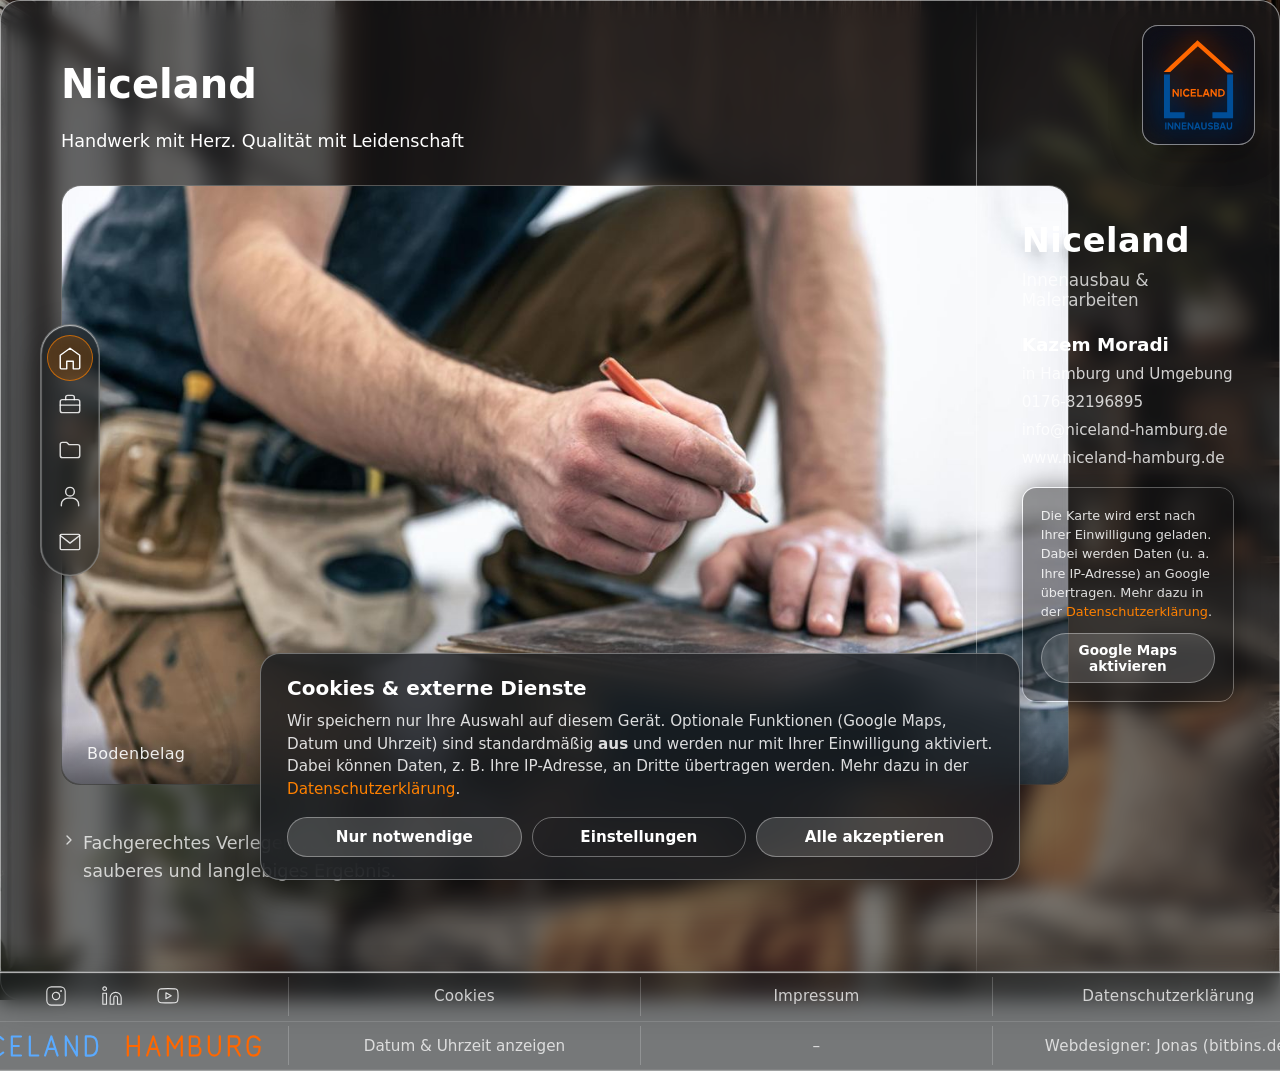
==== commit f4caba66: "Wetteranzeige entfernt, animierter Schriftzug, Datenschutz und Impressum angepasst - Wetteranzeige (" ====
--- a/index.html
+++ b/index.html
@@ -392,7 +392,11 @@
             </div>
 
             <div class="footer-row">
-                <div class="footer-cell" id="footer-weather"></div>
+                <div class="footer-cell footer-brand" id="footer-brand" role="img" aria-label="Niceland Hamburg">
+                    <span class="brand-word" aria-hidden="true"><svg viewBox="0 0 40 60"><path pathLength="360" d="M5 56 V4 L35 56 V4"/></svg><svg viewBox="0 0 10 60"><path pathLength="360" d="M5 4 V56"/></svg><svg viewBox="0 0 40 60"><path pathLength="360" d="M36 12 C30 6 24 4 19 4 C10 4 4 14 4 30 C4 46 10 56 19 56 C24 56 30 54 36 48"/></svg><svg viewBox="0 0 34 60"><path pathLength="360" d="M30 4 H5 V56 H30 M5 30 H24"/></svg><svg viewBox="0 0 32 60"><path pathLength="360" d="M5 4 V56 H28"/></svg><svg viewBox="0 0 40 60"><path pathLength="360" d="M3 56 L20 4 L37 56 M10 38 H30"/></svg><svg viewBox="0 0 40 60"><path pathLength="360" d="M5 56 V4 L35 56 V4"/></svg><svg viewBox="0 0 40 60"><path pathLength="360" d="M5 4 H18 C32 4 36 16 36 30 C36 44 32 56 18 56 H5 Z"/></svg></span>
+                    <span class="brand-space" aria-hidden="true"></span>
+                    <span class="brand-word" aria-hidden="true"><svg viewBox="0 0 40 60"><path pathLength="360" d="M5 4 V56 M35 4 V56 M5 30 H35"/></svg><svg viewBox="0 0 40 60"><path pathLength="360" d="M3 56 L20 4 L37 56 M10 38 H30"/></svg><svg viewBox="0 0 48 60"><path pathLength="360" d="M5 56 V4 L24 36 L43 4 V56"/></svg><svg viewBox="0 0 38 60"><path pathLength="360" d="M5 4 V56 H21 C31 56 34 49 34 42 C34 35 28 30 21 30 H5 M21 30 C29 30 31 24 31 17 C31 10 27 4 20 4 H5"/></svg><svg viewBox="0 0 40 60"><path pathLength="360" d="M5 4 V38 C5 50 12 56 20 56 C28 56 35 50 35 38 V4"/></svg><svg viewBox="0 0 40 60"><path pathLength="360" d="M5 56 V4 H21 C31 4 34 11 34 17 C34 24 30 31 21 31 H5 M21 31 L35 56"/></svg><svg viewBox="0 0 42 60"><path pathLength="360" d="M37 14 C32 7 26 4 20 4 C10 4 4 14 4 30 C4 46 10 56 20 56 C31 56 37 48 37 36 V32 H22"/></svg></span>
+                </div>
                 <div class="footer-cell" id="footer-datetime"></div>
                 <div class="footer-cell" id="footer-week"></div>
                 <div class="footer-cell">Webdesigner: Jonas&nbsp;(<a href="https://bitbins.de" target="_blank"
--- a/style.css
+++ b/style.css
@@ -921,6 +921,69 @@
     background-color: #ff0000;
 }
 
+/* Animierter Schriftzug "Niceland Hamburg" in der Fußleiste (Strich-Animation, Schleife alle 8 Sekunden) */
+.footer-brand {
+    gap: 14px;
+}
+
+.footer-brand .brand-word {
+    display: flex;
+    align-items: center;
+    gap: 5px;
+}
+
+.footer-brand svg {
+    height: 22px;
+    width: auto;
+    overflow: visible;
+}
+
+.footer-brand path {
+    fill: none;
+    stroke: #FF6700;
+    stroke-width: 6;
+    stroke-linecap: round;
+    stroke-linejoin: round;
+    animation: dashArray 8s ease-in-out infinite,
+        dashOffset 8s linear infinite;
+}
+
+/* "Niceland" in dem Blau der Linie auf der Seite "Leistungen" */
+.footer-brand .brand-word:first-child path {
+    stroke: rgb(90, 170, 255);
+}
+
+@keyframes dashArray {
+    0% {
+        stroke-dasharray: 0 1 359 0;
+    }
+
+    50% {
+        stroke-dasharray: 0 359 1 0;
+    }
+
+    100% {
+        stroke-dasharray: 359 1 0 0;
+    }
+}
+
+@keyframes dashOffset {
+    0% {
+        stroke-dashoffset: 365;
+    }
+
+    100% {
+        stroke-dashoffset: 5;
+    }
+}
+
+@media (prefers-reduced-motion: reduce) {
+    .footer-brand path {
+        animation: none;
+        stroke-dasharray: none;
+    }
+}
+
 /* ===== Mobile-Version ===== */
 @media (max-width: 768px) {
     :root {
@@ -1281,7 +1344,7 @@
         font-size: 10px;
     }
 
-    /* Fußleiste: kompakt, ohne Wetter, Datum/Uhrzeit und Wochentag/KW */
+    /* Fußleiste: kompakt, ohne Schriftzug, Datum/Uhrzeit und Wochentag/KW */
     .social-links {
         position: static;
         transform: none;
@@ -1291,7 +1354,7 @@
         border-radius: var(--border-radius);
     }
 
-    #footer-weather,
+    #footer-brand,
     #footer-datetime,
     #footer-week {
         display: none;
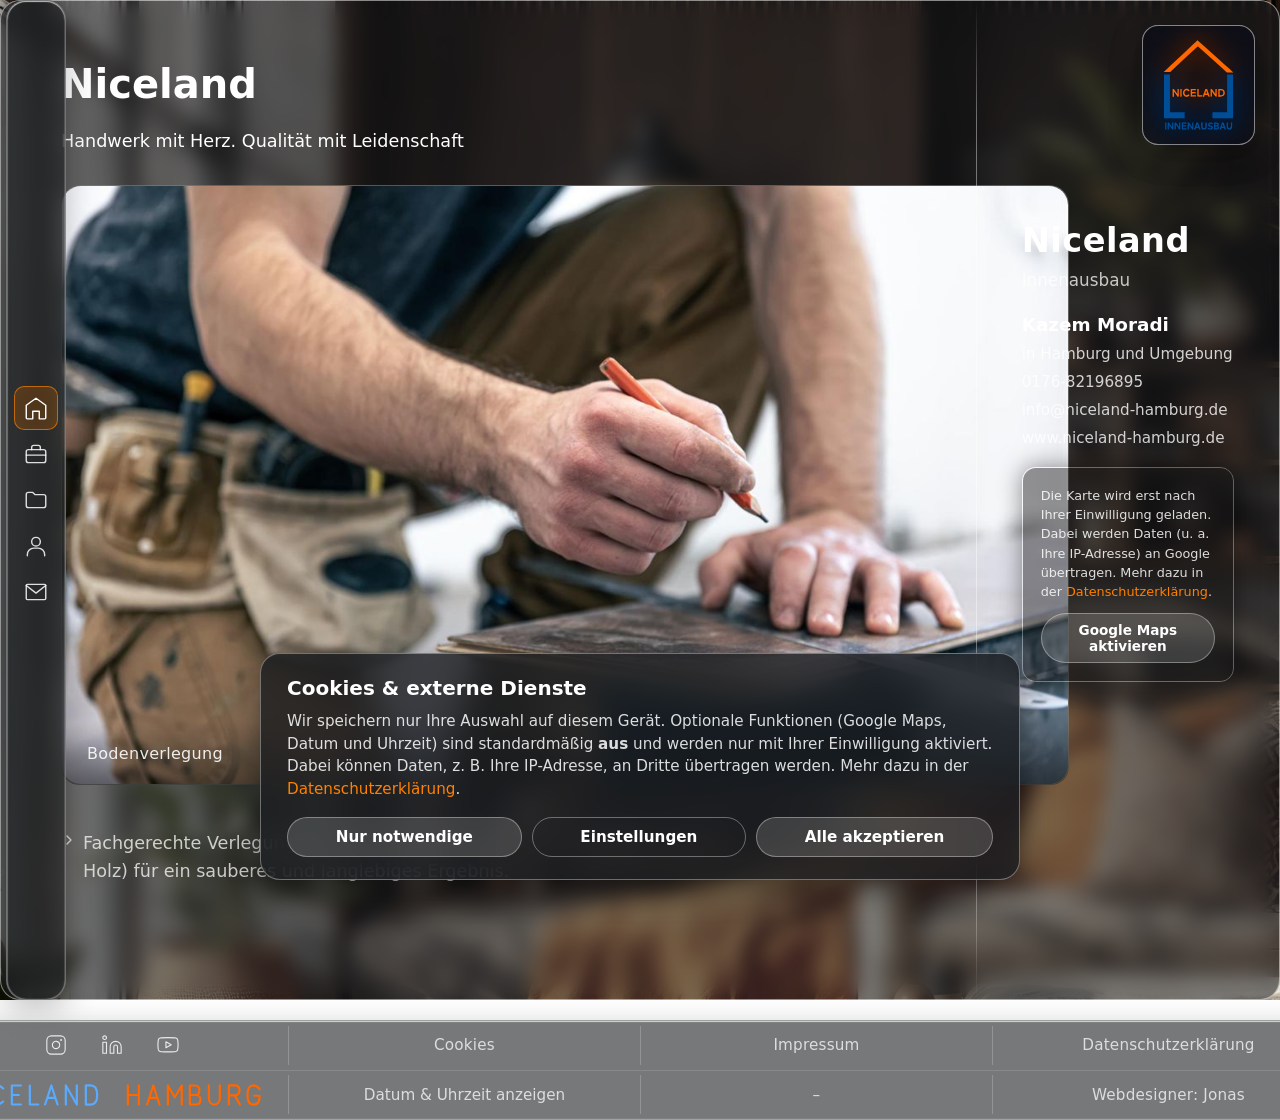
==== commit fa9e77bc: "Texte an angemeldetes Gewerbe angepasst, Menüleiste und Impressum überarbeitet - Leistungen, Galerie" ====
--- a/index.html
+++ b/index.html
@@ -4,17 +4,17 @@
 <head>
     <meta charset="UTF-8">
     <meta name="viewport" content="width=device-width, initial-scale=1.0">
-    <title>Niceland – Innenausbau &amp; Malerarbeiten in Hamburg</title>
+    <title>Niceland-Hamburg – Innenausbau, Streich- und Tapezierarbeiten</title>
     <meta name="description"
-        content="Niceland: Innenausbau und Malerarbeiten in Hamburg und Umgebung – Wandgestaltung, Bodenbelag, Fenster und Türen. Zuverlässig, sorgfältig und termingerecht.">
+        content="Niceland: Innenausbau in Hamburg und Umgebung – Streich- und Tapezierarbeiten, Bodenverlegung (außer Parkett und Holz), Trockenbau, Montage sowie Einbau von Fenstern und Türen. Zuverlässig, sorgfältig und termingerecht.">
     <meta name="robots" content="index, follow">
     <link rel="canonical" href="https://www.niceland-hamburg.de/">
 
     <meta property="og:type" content="website">
     <meta property="og:locale" content="de_DE">
-    <meta property="og:title" content="Niceland – Innenausbau &amp; Malerarbeiten in Hamburg">
+    <meta property="og:title" content="Niceland-Hamburg – Innenausbau, Streich- und Tapezierarbeiten">
     <meta property="og:description"
-        content="Innenausbau und Malerarbeiten in Hamburg und Umgebung – Wandgestaltung, Bodenbelag, Fenster und Türen.">
+        content="Innenausbau in Hamburg und Umgebung – Streich- und Tapezierarbeiten, Bodenverlegung, Trockenbau, Montage, Fenster und Türen.">
     <meta property="og:url" content="https://www.niceland-hamburg.de/">
     <meta property="og:image" content="https://www.niceland-hamburg.de/image/Background.jpg">
 
@@ -30,8 +30,8 @@
     {
         "@context": "https://schema.org",
         "@type": "HomeAndConstructionBusiness",
-        "name": "Niceland – Innenausbau & Malerarbeiten",
-        "description": "Innenausbau und Malerarbeiten: Wandgestaltung, Bodenbelag, Fenster und Türen.",
+        "name": "Niceland-Hamburg",
+        "description": "Innenausbau: Streich- und Tapezierarbeiten, Bodenverlegung (außer Parkett und Holz), Trockenbau, Montage, Einbau von Fenstern und Türen.",
         "url": "https://www.niceland-hamburg.de/",
         "image": "https://www.niceland-hamburg.de/image/Background.jpg",
         "logo": "https://www.niceland-hamburg.de/image/NiceLand.svg",
@@ -100,7 +100,7 @@
 
             <div class="info-panel">
                 <h2 class="info-title">Niceland</h2>
-                <p class="info-subtitle">Innenausbau &amp; Malerarbeiten</p>
+                <p class="info-subtitle">Innenausbau</p>
                 <p class="info-name">Kazem Moradi</p>
                 <p class="info-line">in Hamburg und Umgebung</p>
                 <p class="info-line"><a href="tel:+4917682196895">0176-82196895</a></p>
@@ -124,29 +124,14 @@
                 <div class="gallery">
                     <div class="gallery-track">
                         <figure class="gallery-slide active"
-                            data-desc="Fachgerechtes Verlegen verschiedener Bodenarten für ein sauberes und langlebiges Ergebnis.">
-                            <img src="image/gallery/1.jpg" alt="Projektbeispiel: Bodenbelag" width="1200" height="800" decoding="async">
-                            <figcaption>Bodenbelag</figcaption>
-                        </figure>
-                        <figure class="gallery-slide"
-                            data-desc="Präzise und gleichmäßige Anstriche für ein frisches und gepflegtes Raumgefühl.">
-                            <img src="image/gallery/2.jpg" alt="Projektbeispiel: Malerarbeit" width="1200" height="800" decoding="async" loading="lazy">
-                            <figcaption>Malerarbeit</figcaption>
-                        </figure>
-                        <figure class="gallery-slide"
-                            data-desc="Planung und Bau stabiler, lichtdurchfluteter Gewächshäuser und Wintergärten.">
-                            <img src="image/gallery/3.jpg" alt="Projektbeispiel: Gewächshaus und Wintergarten" width="1200" height="800" decoding="async" loading="lazy">
-                            <figcaption>Gewächshaus und Wintergarten</figcaption>
-                        </figure>
-                        <figure class="gallery-slide"
-                            data-desc="Sorgfältige Modernisierung und Instandsetzung von Wohn- und Arbeitsbereichen.">
-                            <img src="image/gallery/4.jpg" alt="Projektbeispiel: Renovierung" width="1200" height="800" decoding="async" loading="lazy">
-                            <figcaption>Renovierung</figcaption>
-                        </figure>
-                        <figure class="gallery-slide"
-                            data-desc="Montage robuster Terrassendielen für eine hochwertige Außenfläche.">
-                            <img src="image/gallery/5.jpg" alt="Projektbeispiel: Terrassendiele" width="1200" height="800" decoding="async" loading="lazy">
-                            <figcaption>Terrassendiele</figcaption>
+                            data-desc="Fachgerechte Verlegung von Bodenbelägen (außer Parkett und Holz) für ein sauberes und langlebiges Ergebnis.">
+                            <img src="image/gallery/1.jpg" alt="Projektbeispiel: Bodenverlegung" width="1200" height="800" decoding="async">
+                            <figcaption>Bodenverlegung</figcaption>
+                        </figure>
+                        <figure class="gallery-slide"
+                            data-desc="Sorgfältige und gleichmäßige Streicharbeiten für ein frisches und gepflegtes Raumgefühl.">
+                            <img src="image/gallery/2.jpg" alt="Projektbeispiel: Streicharbeiten" width="1200" height="800" decoding="async" loading="lazy">
+                            <figcaption>Streicharbeiten</figcaption>
                         </figure>
                         <figure class="gallery-slide"
                             data-desc="Passgenauer Einbau von Fenstern und Türen für optimale Funktion und Optik.">
@@ -154,34 +139,19 @@
                             <figcaption>Fenster und Türen</figcaption>
                         </figure>
                         <figure class="gallery-slide"
-                            data-desc="Einsatz vielfältiger Materialien und Farbtöne für maßgeschneiderte Ergebnisse.">
-                            <img src="image/gallery/7.jpg" alt="Projektbeispiel: Verschiedene Materialien" width="1200" height="800" decoding="async" loading="lazy">
-                            <figcaption>Verschiedene Materialien</figcaption>
-                        </figure>
-                        <figure class="gallery-slide"
-                            data-desc="Gestaltung funktionaler und moderner Badezimmer mit hochwertigen Materialien.">
-                            <img src="image/gallery/8.jpg" alt="Projektbeispiel: Badezimmer" width="1200" height="800" decoding="async" loading="lazy">
-                            <figcaption>Badezimmer</figcaption>
-                        </figure>
-                        <figure class="gallery-slide"
-                            data-desc="Montage robuster Terrassendielen für eine hochwertige Außenfläche.">
-                            <img src="image/gallery/9.jpg" alt="Projektbeispiel: Terrassendiele" width="1200" height="800" decoding="async" loading="lazy">
-                            <figcaption>Terrassendiele</figcaption>
-                        </figure>
-                        <figure class="gallery-slide"
-                            data-desc="Kreative Gestaltung von Wänden für ein individuelles Raumdesign.">
-                            <img src="image/gallery/10.jpg" alt="Projektbeispiel: Wandgestaltung" width="1200" height="800" decoding="async" loading="lazy">
-                            <figcaption>Wandgestaltung</figcaption>
-                        </figure>
-                        <figure class="gallery-slide"
-                            data-desc="Einsatz vielfältiger Materialien und Farbtöne für maßgeschneiderte Ergebnisse.">
-                            <img src="image/gallery/11.jpg" alt="Projektbeispiel: Verschiedene Farben" width="1200" height="800" decoding="async" loading="lazy">
-                            <figcaption>Verschiedene Farben</figcaption>
-                        </figure>
-                        <figure class="gallery-slide"
-                            data-desc="Präzise Montage und Anpassung von Küchen für eine stabile und harmonische Einrichtung.">
-                            <img src="image/gallery/12.jpg" alt="Projektbeispiel: Küchen" width="1200" height="800" decoding="async" loading="lazy">
-                            <figcaption>Küchen</figcaption>
+                            data-desc="Wir beraten Sie gern zu Materialien und Farbtönen für Ihr Projekt.">
+                            <img src="image/gallery/7.jpg" alt="Beratung zu Materialien und Farben" width="1200" height="800" decoding="async" loading="lazy">
+                            <figcaption>Materialberatung</figcaption>
+                        </figure>
+                        <figure class="gallery-slide"
+                            data-desc="Sorgfältige Arbeiten an Wänden im Innenbereich für ein gepflegtes Raumgefühl.">
+                            <img src="image/gallery/10.jpg" alt="Projektbeispiel: Wandarbeiten" width="1200" height="800" decoding="async" loading="lazy">
+                            <figcaption>Wandarbeiten</figcaption>
+                        </figure>
+                        <figure class="gallery-slide"
+                            data-desc="Wir beraten Sie gern bei der Auswahl passender Farbtöne.">
+                            <img src="image/gallery/11.jpg" alt="Farbberatung mit Farbfächer" width="1200" height="800" decoding="async" loading="lazy">
+                            <figcaption>Farbberatung</figcaption>
                         </figure>
                     </div>
 
@@ -192,12 +162,6 @@
                         <button type="button" class="gallery-dot" aria-label="Bild 4"></button>
                         <button type="button" class="gallery-dot" aria-label="Bild 5"></button>
                         <button type="button" class="gallery-dot" aria-label="Bild 6"></button>
-                        <button type="button" class="gallery-dot" aria-label="Bild 7"></button>
-                        <button type="button" class="gallery-dot" aria-label="Bild 8"></button>
-                        <button type="button" class="gallery-dot" aria-label="Bild 9"></button>
-                        <button type="button" class="gallery-dot" aria-label="Bild 10"></button>
-                        <button type="button" class="gallery-dot" aria-label="Bild 11"></button>
-                        <button type="button" class="gallery-dot" aria-label="Bild 12"></button>
                     </div>
 
                     <p class="gallery-caption">
@@ -217,20 +181,20 @@
                     <p>Räume neu gedacht</p>
                 </div>
                 <h2>Unsere Leistungen</h2>
-                <p>Ich biete Ihnen zuverlässige Handwerksarbeiten</p>
+                <p>Ich biete Ihnen zuverlässige Arbeiten im Innenausbau</p>
 
                 <div class="services-grid">
                     <div class="service-item active">
                         <div class="service-image">
-                            <img src="image/leistungen/1.jpg" alt="Malerarbeiten: Wandgestaltung und Anstrich" width="667" height="1000" decoding="async">
-                        </div>
-                        <p class="service-text">Ob einfacher Anstrich, Tapete, Wandverkleidung, Zierprofile, wir beraten Sie gern und führen die Arbeiten sorgsam und termingerecht aus.</p>
+                            <img src="image/leistungen/1.jpg" alt="Streich- und Tapezierarbeiten" width="667" height="1000" decoding="async">
+                        </div>
+                        <p class="service-text">Streich- und Tapezierarbeiten (Raufaser): Wir beraten Sie gern und führen die Arbeiten sorgsam und termingerecht aus.</p>
                     </div>
                     <div class="service-item">
                         <div class="service-image">
                             <img src="image/leistungen/2.jpg" alt="Bodenbelag verlegen" width="560" height="1000" decoding="async" loading="lazy">
                         </div>
-                        <p class="service-text">Fliesen, Holzdielen, Laminat, Teppich, wir verlegen fachgerecht Ihren Wunschbodenbelag und kümmern uns auch um Sockelleisten ob aus Holz oder Fliesen.</p>
+                        <p class="service-text">Bodenverlegearbeiten (außer Parkett und Holz): Wir verlegen fachgerecht Ihren Bodenbelag.</p>
                     </div>
                     <div class="service-item">
                         <div class="service-image">
@@ -272,7 +236,7 @@
                             </svg>
                             <span class="ueberuns-line"></span>
                         </div>
-                        <p class="ueberuns-text">Ich biete professionelle Renovierungs- und Ausbauarbeiten aus einer Hand. Von kreativer Wandgestaltung über fachgerechte Bodenverlegung bis hin zum präzisen Einbau von Fenstern und Türen führe ich alle Arbeiten sorgfältig, zuverlässig und termingerecht aus. Mit handwerklichem Können und Liebe zum Detail sorge ich dafür, dass Ihr Zuhause genau Ihren Vorstellungen entspricht.</p>
+                        <p class="ueberuns-text">Ich biete professionelle Ausbauarbeiten im Innenbereich aus einer Hand: Streich- und Tapezierarbeiten (Raufaser), Bodenverlegung (außer Parkett und Holz), Trockenbau und Montage sowie den Einbau von Fenstern und Türen. Alle Arbeiten führe ich sorgfältig, zuverlässig und termingerecht aus. Mit handwerklichem Können und Liebe zum Detail sorge ich dafür, dass Ihr Zuhause genau Ihren Vorstellungen entspricht.</p>
                     </div>
                 </div>
             </div>
@@ -288,7 +252,7 @@
 
                 <div class="kontakt-info">
                     <h2 class="info-title">Niceland</h2>
-                    <p class="info-subtitle">Innenausbau &amp; Malerarbeiten</p>
+                    <p class="info-subtitle">Innenausbau</p>
                     <p class="info-name">Kazem Moradi</p>
                     <p class="info-line">in Hamburg und Umgebung</p>
                     <p class="info-line"><a href="tel:+4917682196895">0176-82196895</a></p>
@@ -399,8 +363,7 @@
                 </div>
                 <div class="footer-cell" id="footer-datetime"></div>
                 <div class="footer-cell" id="footer-week"></div>
-                <div class="footer-cell">Webdesigner: Jonas&nbsp;(<a href="https://bitbins.de" target="_blank"
-                        rel="noopener" class="footer-link">bitbins.de</a>)</div>
+                <div class="footer-cell">Webdesigner:&nbsp;<a href="https://bitbins.de" target="_blank" rel="noopener" class="footer-link">Jonas</a></div>
             </div>
         </div>
         </div>
@@ -410,4 +373,4 @@
     <script src="script.js?v=20261017" defer></script>
 </body>
 
-</html>+</html>
--- a/style.css
+++ b/style.css
@@ -17,6 +17,7 @@
 }
 
 .background {
+    position: relative;
     width: 100%;
     min-height: 100vh;
     height: auto;
@@ -63,7 +64,8 @@
 
 .glass-nav {
     position: absolute;
-    left: 40px;
+    /* 10 px Abstand zum großen Viereck, gleiche Höhe und gleiche Rundung */
+    left: max(6px, calc(50% - (var(--box-width) / 2) - 60px - 10px));
     top: 50%;
     transform: translateY(-50%);
     z-index: 10;
@@ -71,11 +73,13 @@
     display: flex;
     flex-direction: column;
     align-items: center;
+    justify-content: center;
     gap: 20px;
+    height: var(--box-height);
 
     width: 60px;
-    padding: 20px 0;
-    border-radius: 999px;
+    padding: 0;
+    border-radius: var(--border-radius);
 
     border: 1px solid rgba(238, 238, 238, 0.35);
     background: rgba(28, 30, 33, 0.6);
@@ -118,7 +122,8 @@
     width: 44px;
     height: 44px;
     transform: translate(-50%, -50%) scale(0.6);
-    border-radius: 50%;
+    box-sizing: border-box;
+    border-radius: 10px;
     background: rgba(255, 129, 0, 0.22);
     border: 1px solid rgba(255, 129, 0, 0.65);
     backdrop-filter: blur(8px);
@@ -128,29 +133,30 @@
     transition: opacity 0.2s ease, transform 0.2s ease;
 }
 
-.nav-item::after {
+/* Hilfetext der Menüleiste: senkrecht im freien Platz unter den Symbolen */
+.glass-nav::after {
     content: attr(data-tip);
     position: absolute;
-    left: calc(100% + 20px);
-    top: 50%;
-    transform: translate(-4px, -50%);
-    color: #242423;
-    font-size: 14px;
+    top: calc(50% + 150px);
+    left: 50%;
+    transform: translate(-50%, 6px);
+    writing-mode: vertical-rl;
+    white-space: nowrap;
+    font-size: 15px;
     font-weight: 400;
-    white-space: nowrap;
-    text-shadow: none;
+    letter-spacing: 3px;
+    color: #ECE8E1;
+    text-shadow: 0 1px 4px rgba(0, 0, 0, 0.45);
     opacity: 0;
-    visibility: hidden;
     pointer-events: none;
-    transition: opacity 0.2s ease, transform 0.2s ease, visibility 0.2s ease;
-}
-
-.nav-item:hover::after,
-.nav-item:focus-visible::after {
+    transition: opacity 0.25s ease, transform 0.25s ease;
+}
+
+.glass-nav.show-tip::after {
     opacity: 1;
-    visibility: visible;
-    transform: translate(0, -50%);
-}
+    transform: translate(-50%, 0);
+}
+
 
 .nav-item:hover,
 .nav-item:focus,
@@ -186,8 +192,7 @@
     align-items: center;
     text-align: center;
     color: white;
-    box-shadow: 0 8px 32px rgba(0, 0, 0, 0.2);
-    /* leichter Schatten für Tiefe */
+    box-shadow: none;
 }
 
 .glass-box::after {
@@ -1086,7 +1091,7 @@
     }
 
     .nav-item::before,
-    .nav-item::after {
+    .glass-nav::after {
         display: none;
     }
 
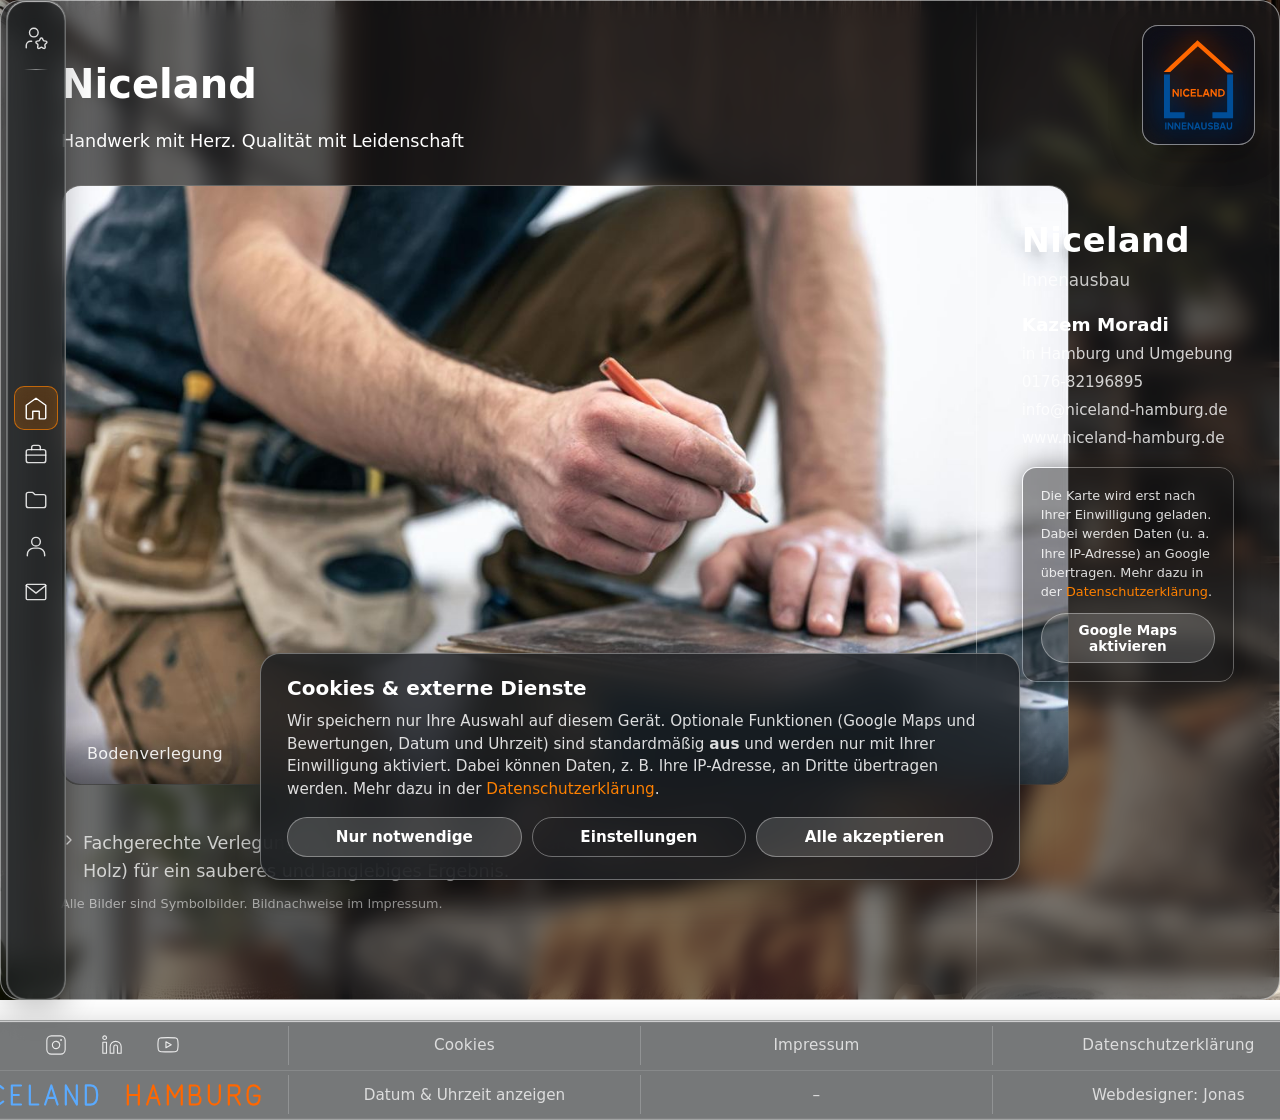
==== commit b45350dd: "Google-Bewertungen, Bewertungs-Symbol, Symbolbild-Hinweise und Bildnachweise - Bewertungskästchen au" ====
--- a/index.html
+++ b/index.html
@@ -48,7 +48,7 @@
         "areaServed": ["Hamburg", "Lübeck"]
     }
     </script>
-    <link rel="stylesheet" href="style.css?v=20261017">
+    <link rel="stylesheet" href="style.css?v=20261023">
     <link rel="stylesheet" href="consent.css?v=20261017">
 </head>
 
@@ -92,6 +92,13 @@
                     <path d="m3 6 9 7 9-7" />
                 </svg>
             </a>
+            <a href="#" class="nav-item nav-review" aria-label="Bewertungen" data-tip="Bewertungen" data-target="kontakt" data-scroll="google-reviews">
+                <svg viewBox="0 0 24 24" fill="none" stroke="currentColor" stroke-width="2" stroke-linecap="round" stroke-linejoin="round">
+                    <path d="M16.051 12.616a1 1 0 0 1 1.909.024l.737 1.452a1 1 0 0 0 .737.535l1.634.256a1 1 0 0 1 .588 1.806l-1.172 1.168a1 1 0 0 0-.282.866l.259 1.613a1 1 0 0 1-1.541 1.134l-1.465-.75a1 1 0 0 0-.912 0l-1.465.75a1 1 0 0 1-1.539-1.133l.258-1.613a1 1 0 0 0-.282-.866l-1.156-1.153a1 1 0 0 1 .572-1.822l1.633-.256a1 1 0 0 0 .737-.535z" />
+                    <path d="M8 15H7a4 4 0 0 0-4 4v2" />
+                    <circle cx="10" cy="7" r="4" />
+                </svg>
+            </a>
         </nav>
         </div>
 
@@ -125,17 +132,17 @@
                     <div class="gallery-track">
                         <figure class="gallery-slide active"
                             data-desc="Fachgerechte Verlegung von Bodenbelägen (außer Parkett und Holz) für ein sauberes und langlebiges Ergebnis.">
-                            <img src="image/gallery/1.jpg" alt="Projektbeispiel: Bodenverlegung" width="1200" height="800" decoding="async">
+                            <img src="image/gallery/1.jpg" alt="Symbolbild: Bodenverlegung" width="1200" height="800" decoding="async">
                             <figcaption>Bodenverlegung</figcaption>
                         </figure>
                         <figure class="gallery-slide"
                             data-desc="Sorgfältige und gleichmäßige Streicharbeiten für ein frisches und gepflegtes Raumgefühl.">
-                            <img src="image/gallery/2.jpg" alt="Projektbeispiel: Streicharbeiten" width="1200" height="800" decoding="async" loading="lazy">
+                            <img src="image/gallery/2.jpg" alt="Symbolbild: Streicharbeiten" width="1200" height="800" decoding="async" loading="lazy">
                             <figcaption>Streicharbeiten</figcaption>
                         </figure>
                         <figure class="gallery-slide"
                             data-desc="Passgenauer Einbau von Fenstern und Türen für optimale Funktion und Optik.">
-                            <img src="image/gallery/6.jpg" alt="Projektbeispiel: Fenster und Türen" width="1200" height="800" decoding="async" loading="lazy">
+                            <img src="image/gallery/6.jpg" alt="Symbolbild: Fenster und Türen" width="1200" height="800" decoding="async" loading="lazy">
                             <figcaption>Fenster und Türen</figcaption>
                         </figure>
                         <figure class="gallery-slide"
@@ -145,7 +152,7 @@
                         </figure>
                         <figure class="gallery-slide"
                             data-desc="Sorgfältige Arbeiten an Wänden im Innenbereich für ein gepflegtes Raumgefühl.">
-                            <img src="image/gallery/10.jpg" alt="Projektbeispiel: Wandarbeiten" width="1200" height="800" decoding="async" loading="lazy">
+                            <img src="image/gallery/10.jpg" alt="Symbolbild: Wandarbeiten" width="1200" height="800" decoding="async" loading="lazy">
                             <figcaption>Wandarbeiten</figcaption>
                         </figure>
                         <figure class="gallery-slide"
@@ -171,6 +178,7 @@
                         </svg>
                         <span class="gallery-caption-text"></span>
                     </p>
+                    <p class="image-note">Alle Bilder sind Symbolbilder. Bildnachweise im <a href="impressum.html#bildnachweise">Impressum</a>.</p>
                 </div>
             </div>
 
@@ -203,6 +211,7 @@
                         <p class="service-text">Wir bauen Ihre Fenster und Türen, genormte und nach Maß gefertigte ein.</p>
                     </div>
                 </div>
+                <p class="image-note">Symbolbilder. Bildnachweise im <a href="impressum.html#bildnachweise">Impressum</a>.</p>
             </div>
 
             <div class="page" id="projekte">
@@ -311,6 +320,30 @@
                         schnellstmöglich bei Ihnen.</p>
                     <p class="form-error" id="contact-form-error" role="alert"></p>
                 </form>
+
+                <section class="review-box" id="google-reviews" aria-labelledby="review-title"
+                    data-fallback-url="https://www.google.com/search?q=Niceland-Hamburg+L%C3%BCbeck">
+                    <div class="review-head">
+                        <svg viewBox="0 0 24 24" fill="none" stroke="currentColor" stroke-width="1.4" stroke-linecap="round" stroke-linejoin="round" aria-hidden="true">
+                            <path d="M16.051 12.616a1 1 0 0 1 1.909.024l.737 1.452a1 1 0 0 0 .737.535l1.634.256a1 1 0 0 1 .588 1.806l-1.172 1.168a1 1 0 0 0-.282.866l.259 1.613a1 1 0 0 1-1.541 1.134l-1.465-.75a1 1 0 0 0-.912 0l-1.465.75a1 1 0 0 1-1.539-1.133l.258-1.613a1 1 0 0 0-.282-.866l-1.156-1.153a1 1 0 0 1 .572-1.822l1.633-.256a1 1 0 0 0 .737-.535z" />
+                            <path d="M8 15H7a4 4 0 0 0-4 4v2" />
+                            <circle cx="10" cy="7" r="4" />
+                        </svg>
+                        <h3 id="review-title">Kundenbewertungen</h3>
+                        <span class="review-source">auf Google</span>
+                    </div>
+
+                    <div class="review-body" id="review-body" aria-live="polite">
+                        <p class="review-note">Ihre Meinung ist uns wichtig. Bewerten Sie uns gern auf Google.</p>
+                    </div>
+
+                    <div class="review-actions">
+                        <a class="review-btn" id="review-write" data-fixed href="https://g.page/r/CX_ubuj5Q9V1EBM/review"
+                            target="_blank" rel="noopener noreferrer">Auf Google bewerten</a>
+                        <button type="button" class="review-btn review-btn-ghost" id="review-load" data-optin="maps" hidden>Bewertungen anzeigen</button>
+                        <a class="review-btn review-btn-ghost" id="review-all" href="#" target="_blank" rel="noopener noreferrer" hidden>Alle Bewertungen ansehen</a>
+                    </div>
+                </section>
             </div>
         </div>
 
@@ -369,8 +402,9 @@
         </div>
     </div>
 
-    <script src="consent.js?v=20261017" defer></script>
-    <script src="script.js?v=20261017" defer></script>
+    <script src="consent.js?v=20261018" defer></script>
+    <script src="script.js?v=20261019" defer></script>
+    <script src="reviews.js?v=20261021" defer></script>
 </body>
 
 </html>
--- a/style.css
+++ b/style.css
@@ -715,7 +715,7 @@
 }
 
 .consent-group a {
-    color: #ffffff;
+    color: #FF8100;
     text-decoration: none;
     transition: color 0.2s ease;
 }
@@ -723,7 +723,7 @@
 .consent-group a:hover,
 .consent-group a:focus,
 .consent-group a:active {
-    color: #FF8100;
+    color: #ffffff;
 }
 
 .form-submit {
@@ -989,6 +989,336 @@
     }
 }
 
+/* ===== Bewertungskästchen (Google-Bewertungen) ===== */
+#kontakt {
+    overflow-y: auto;
+    scrollbar-width: none;
+}
+
+#kontakt::-webkit-scrollbar {
+    display: none;
+}
+
+.review-box {
+    width: 100%;
+    max-width: calc(var(--box-width) - var(--info-panel-width) - 140px);
+    margin-top: 18px;
+    padding: 14px 20px 16px;
+    display: grid;
+    grid-template-columns: 1fr auto;
+    align-items: center;
+    column-gap: 16px;
+    flex-shrink: 0;
+    text-align: left;
+    background: rgba(20, 20, 20, 0.45);
+    border: 1px solid rgba(255, 255, 255, 0.2);
+    border-radius: 12px;
+    backdrop-filter: blur(var(--blur-amount));
+    -webkit-backdrop-filter: blur(var(--blur-amount));
+    transition: border-color 0.35s ease, box-shadow 0.35s ease;
+}
+
+.review-box.is-highlighted {
+    border-color: rgba(90, 170, 255, 0.9);
+    box-shadow: 0 0 6px rgba(90, 170, 255, 0.8), 0 0 12px rgba(90, 170, 255, 0.5);
+}
+
+.review-head {
+    grid-column: 1;
+    grid-row: 1;
+    display: flex;
+    align-items: center;
+    gap: 10px;
+    color: #FF8100;
+}
+
+.review-head svg {
+    width: 24px;
+    height: 24px;
+    flex-shrink: 0;
+}
+
+.review-head h3 {
+    font-size: 1.05rem;
+    font-weight: 600;
+    color: #ffffff;
+}
+
+.review-source {
+    font-size: 0.85rem;
+    font-weight: 300;
+    color: rgba(255, 255, 255, 0.6);
+}
+
+.review-body {
+    grid-column: 1 / -1;
+    grid-row: 2;
+    display: flex;
+    align-items: stretch;
+    gap: 22px;
+    min-height: 84px;
+    margin: 14px 0 0;
+}
+
+.review-note {
+    align-self: center;
+    font-size: 0.95rem;
+    font-weight: 300;
+    line-height: 1.5;
+    color: rgba(255, 255, 255, 0.85);
+    max-width: 640px;
+}
+
+.review-summary {
+    flex: 0 0 150px;
+    display: flex;
+    flex-direction: column;
+    justify-content: center;
+    gap: 4px;
+}
+
+.review-score {
+    font-size: 2.4rem;
+    font-weight: 700;
+    line-height: 1;
+    color: #ffffff;
+}
+
+.review-count {
+    font-size: 0.85rem;
+    font-weight: 300;
+    color: rgba(255, 255, 255, 0.65);
+}
+
+.review-stars {
+    position: relative;
+    display: inline-block;
+    align-self: flex-start;
+    width: max-content;
+    font-size: 1.15rem;
+    line-height: 1;
+    letter-spacing: 2px;
+    white-space: nowrap;
+}
+
+.review-stars-bg {
+    color: rgba(255, 255, 255, 0.28);
+}
+
+.review-stars-fg {
+    position: absolute;
+    left: 0;
+    top: 0;
+    overflow: hidden;
+    color: #FF8100;
+}
+
+.review-divider {
+    flex: 0 0 1px;
+    background: linear-gradient(to bottom,
+            rgba(255, 255, 255, 0) 0%,
+            rgba(255, 255, 255, 0.6) 12%,
+            rgba(255, 255, 255, 0.6) 88%,
+            rgba(255, 255, 255, 0) 100%);
+    transition: background 0.35s ease, box-shadow 0.35s ease;
+}
+
+.review-body:hover .review-divider {
+    background: linear-gradient(to bottom,
+            rgba(90, 170, 255, 0) 0%,
+            rgba(90, 170, 255, 0.9) 12%,
+            rgba(90, 170, 255, 0.9) 88%,
+            rgba(90, 170, 255, 0) 100%);
+    box-shadow: 0 0 6px rgba(90, 170, 255, 0.8), 0 0 12px rgba(90, 170, 255, 0.5);
+}
+
+.review-quote {
+    flex: 1;
+    min-width: 0;
+    display: flex;
+    flex-direction: column;
+    justify-content: center;
+    gap: 8px;
+}
+
+.review-text {
+    font-size: 0.98rem;
+    font-weight: 300;
+    line-height: 1.55;
+    color: #ffffff;
+}
+
+.review-meta {
+    display: flex;
+    align-items: center;
+    flex-wrap: wrap;
+    gap: 10px;
+    font-size: 0.85rem;
+    font-weight: 300;
+    color: rgba(255, 255, 255, 0.65);
+}
+
+.review-meta a {
+    color: inherit;
+    text-decoration: none;
+    transition: color 0.2s ease;
+}
+
+.review-meta a:hover,
+.review-meta a:focus-visible {
+    color: #FF8100;
+}
+
+
+/* Rezensionen: alle übereinander, Wechsel alle 8 Sekunden per Überblendung mit Weichzeichner */
+.review-slides {
+    display: grid;
+}
+
+.review-slide {
+    grid-area: 1 / 1;
+    display: flex;
+    flex-direction: column;
+    justify-content: center;
+    gap: 8px;
+    opacity: 0;
+    visibility: hidden;
+    filter: blur(10px);
+    transform: translateY(6px);
+    transition: opacity 0.7s ease, filter 0.7s ease, transform 0.7s ease, visibility 0s linear 0.7s;
+}
+
+.review-slide.is-active {
+    opacity: 1;
+    visibility: visible;
+    filter: blur(0);
+    transform: translateY(0);
+    transition: opacity 0.7s ease 0.15s, filter 0.7s ease 0.15s, transform 0.7s ease 0.15s, visibility 0s;
+}
+
+@media (prefers-reduced-motion: reduce) {
+    .review-slide,
+    .review-slide.is-active {
+        transition: none;
+        filter: none;
+        transform: none;
+    }
+}
+.review-dots {
+    display: flex;
+    justify-content: flex-end;
+    gap: 6px;
+    margin-top: 2px;
+}
+
+.review-dot {
+    width: 8px;
+    height: 8px;
+    padding: 0;
+    border: none;
+    border-radius: 999px;
+    background: rgba(255, 255, 255, 0.35);
+    cursor: pointer;
+    transition: width 0.35s ease, background 0.3s ease;
+}
+
+.review-dot:hover,
+.review-dot:focus-visible {
+    background: rgba(255, 255, 255, 0.7);
+    outline: none;
+}
+
+.review-dot.active {
+    width: 22px;
+    background: rgba(255, 255, 255, 0.9);
+}
+
+.review-actions {
+    grid-column: 2;
+    grid-row: 1;
+    display: flex;
+    flex-wrap: wrap;
+    gap: 8px;
+    justify-content: flex-end;
+}
+
+.review-btn {
+    display: inline-flex;
+    align-items: center;
+    justify-content: center;
+    padding: 8px 20px;
+    font-size: 0.9rem;
+    font-weight: 600;
+    text-decoration: none;
+    color: #ffffff;
+    background: rgba(255, 255, 255, 0.15);
+    border: 1px solid rgba(255, 255, 255, 0.35);
+    border-radius: 999px;
+    cursor: pointer;
+    transition: background 0.2s ease, border-color 0.2s ease, box-shadow 0.2s ease;
+}
+
+.review-btn:hover,
+.review-btn:focus-visible {
+    background: rgba(255, 255, 255, 0.28);
+    border-color: rgba(90, 170, 255, 0.9);
+    box-shadow: 0 0 6px rgba(90, 170, 255, 0.8), 0 0 12px rgba(90, 170, 255, 0.5);
+    outline: none;
+}
+
+.review-btn-ghost {
+    background: transparent;
+    font-weight: 400;
+    color: rgba(255, 255, 255, 0.85);
+}
+
+.review-btn[hidden] {
+    display: none;
+}
+
+/* Menü-Symbol "Bewertungen" oben in der Leiste (Desktop) */
+.glass-nav .nav-review {
+    position: absolute;
+    top: 24px;
+    left: 50%;
+    margin-left: -13px;
+}
+
+.glass-nav::before {
+    content: "";
+    position: absolute;
+    top: 68px;
+    left: 50%;
+    width: 24px;
+    height: 1px;
+    margin-left: -12px;
+    background: linear-gradient(to right,
+            rgba(255, 255, 255, 0) 0%,
+            rgba(255, 255, 255, 0.45) 50%,
+            rgba(255, 255, 255, 0) 100%);
+}
+
+/* Hinweis "Symbolbilder" unter Galerie und Leistungen */
+.image-note {
+    margin-top: 10px;
+    font-size: 0.8rem !important;
+    font-weight: 300;
+    line-height: 1.4 !important;
+    text-align: left;
+    color: rgba(255, 255, 255, 0.55);
+}
+
+.image-note a {
+    color: inherit;
+    text-decoration: none;
+    transition: color 0.2s ease;
+}
+
+.image-note a:hover,
+.image-note a:focus-visible {
+    color: #FF8100;
+}
+
 /* ===== Mobile-Version ===== */
 @media (max-width: 768px) {
     :root {
@@ -1164,7 +1494,10 @@
         gap: 12px;
     }
 
-    .consent-group a {
+    .consent-group a,
+    .consent-group a:hover,
+    .consent-group a:focus,
+    .consent-group a:active {
         color: #FF8100;
     }
 
@@ -1216,6 +1549,70 @@
 
     .info-panel {
         display: none;
+    }
+
+    /* Bewertungskästchen und Bewertungs-Symbol (Mobile) */
+    #kontakt {
+        overflow: visible;
+    }
+
+    .glass-nav .nav-review {
+        position: static;
+        margin-left: 0;
+    }
+
+    .glass-nav::before {
+        display: none;
+    }
+
+    .review-box {
+        order: 1;
+        max-width: none;
+        margin-top: 18px;
+        padding: 16px;
+        grid-template-columns: 1fr;
+    }
+
+    .review-body {
+        grid-row: 2;
+        flex-direction: column;
+        gap: 12px;
+        min-height: 0;
+        margin: 12px 0 14px;
+    }
+
+    .review-summary {
+        flex: none;
+        flex-direction: row;
+        align-items: center;
+        gap: 12px;
+    }
+
+    .review-score {
+        font-size: 1.9rem;
+    }
+
+    .review-divider {
+        display: none;
+    }
+
+    .review-text {
+        font-size: 0.95rem;
+    }
+
+    .review-head {
+        grid-row: 1;
+    }
+
+    .review-actions {
+        grid-column: 1;
+        grid-row: 3;
+        margin-top: 4px;
+    }
+
+    .review-btn {
+        flex: 1 1 100%;
+        padding: 10px 16px;
     }
 
     /* Kontakt: erst Formular, dann Kontaktdaten, danach die Karte */
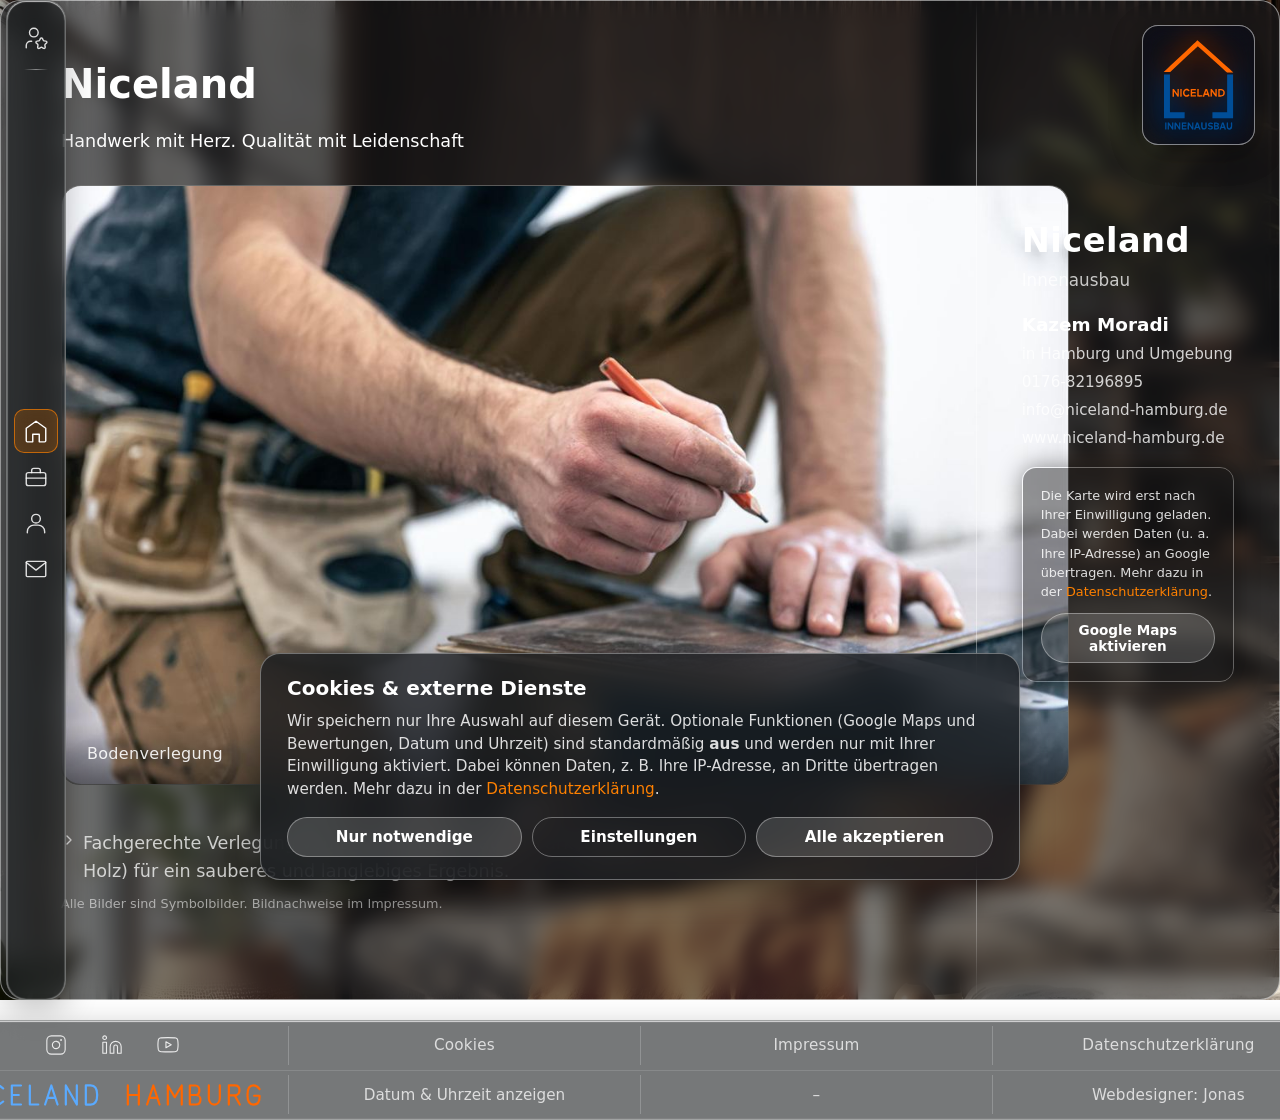
==== commit db7bafdb: "Menüpunkt Projekte ausgeblendet, Slogan vereinheitlicht, Datenschutz zur E-Mail-Kopie ergänzt - Menü" ====
--- a/index.html
+++ b/index.html
@@ -48,7 +48,7 @@
         "areaServed": ["Hamburg", "Lübeck"]
     }
     </script>
-    <link rel="stylesheet" href="style.css?v=20261023">
+    <link rel="stylesheet" href="style.css?v=20261024">
     <link rel="stylesheet" href="consent.css?v=20261017">
 </head>
 
@@ -72,12 +72,14 @@
                     <path d="M3 13h18" />
                 </svg>
             </a>
+            <!-- Projekte: Menüpunkt vorerst ausgeblendet, bis es Inhalte gibt (Seite #projekte bleibt vorbereitet)
             <a href="#" class="nav-item" aria-label="Projekte" data-tip="Projekte" data-target="projekte">
                 <svg viewBox="0 0 24 24" fill="none" stroke="currentColor" stroke-width="2" stroke-linecap="round"
                     stroke-linejoin="round">
                     <path d="M3 7a2 2 0 0 1 2-2h4l2 2h8a2 2 0 0 1 2 2v8a2 2 0 0 1-2 2H5a2 2 0 0 1-2-2V7Z" />
                 </svg>
             </a>
+            -->
             <a href="#" class="nav-item" aria-label="Über uns" data-tip="Über uns" data-target="ueberuns">
                 <svg viewBox="0 0 24 24" fill="none" stroke="currentColor" stroke-width="2" stroke-linecap="round"
                     stroke-linejoin="round">
@@ -186,7 +188,7 @@
                 <img class="logo" src="image/NiceLand.svg" alt="Niceland Logo">
                 <div class="home-intro">
                     <div class="home-intro-title">Niceland</div>
-                    <p>Räume neu gedacht</p>
+                    <p>Handwerk mit Herz. Qualität mit Leidenschaft</p>
                 </div>
                 <h2>Unsere Leistungen</h2>
                 <p>Ich biete Ihnen zuverlässige Arbeiten im Innenausbau</p>
@@ -218,7 +220,7 @@
                 <img class="logo" src="image/NiceLand.svg" alt="Niceland Logo">
                 <div class="home-intro">
                     <div class="home-intro-title">Niceland</div>
-                    <p>Räume neu gedacht</p>
+                    <p>Handwerk mit Herz. Qualität mit Leidenschaft</p>
                 </div>
                 <h2>Projekte</h2>
                 <p>Ausgewählte Projekte zeigen wir Ihnen in Kürze.</p>
@@ -228,7 +230,7 @@
                 <img class="logo" src="image/NiceLand.svg" alt="Niceland Logo">
                 <div class="home-intro">
                     <div class="home-intro-title">Niceland</div>
-                    <p>Räume neu gedacht</p>
+                    <p>Handwerk mit Herz. Qualität mit Leidenschaft</p>
                 </div>
                 <h2>Über uns</h2>
                 <p>Wir schaffen Qualität, die man sieht.</p>
@@ -254,7 +256,7 @@
                 <img class="logo" src="image/NiceLand.svg" alt="Niceland Logo">
                 <div class="home-intro">
                     <div class="home-intro-title">Niceland</div>
-                    <p>Räume neu gedacht</p>
+                    <p>Handwerk mit Herz. Qualität mit Leidenschaft</p>
                 </div>
                 <h2>Kontakt</h2>
                 <p>Schreiben Sie uns eine Nachricht, wir melden uns schnellstmöglich bei Ihnen.</p>
@@ -403,7 +405,7 @@
     </div>
 
     <script src="consent.js?v=20261018" defer></script>
-    <script src="script.js?v=20261019" defer></script>
+    <script src="script.js?v=20261024" defer></script>
     <script src="reviews.js?v=20261021" defer></script>
 </body>
 
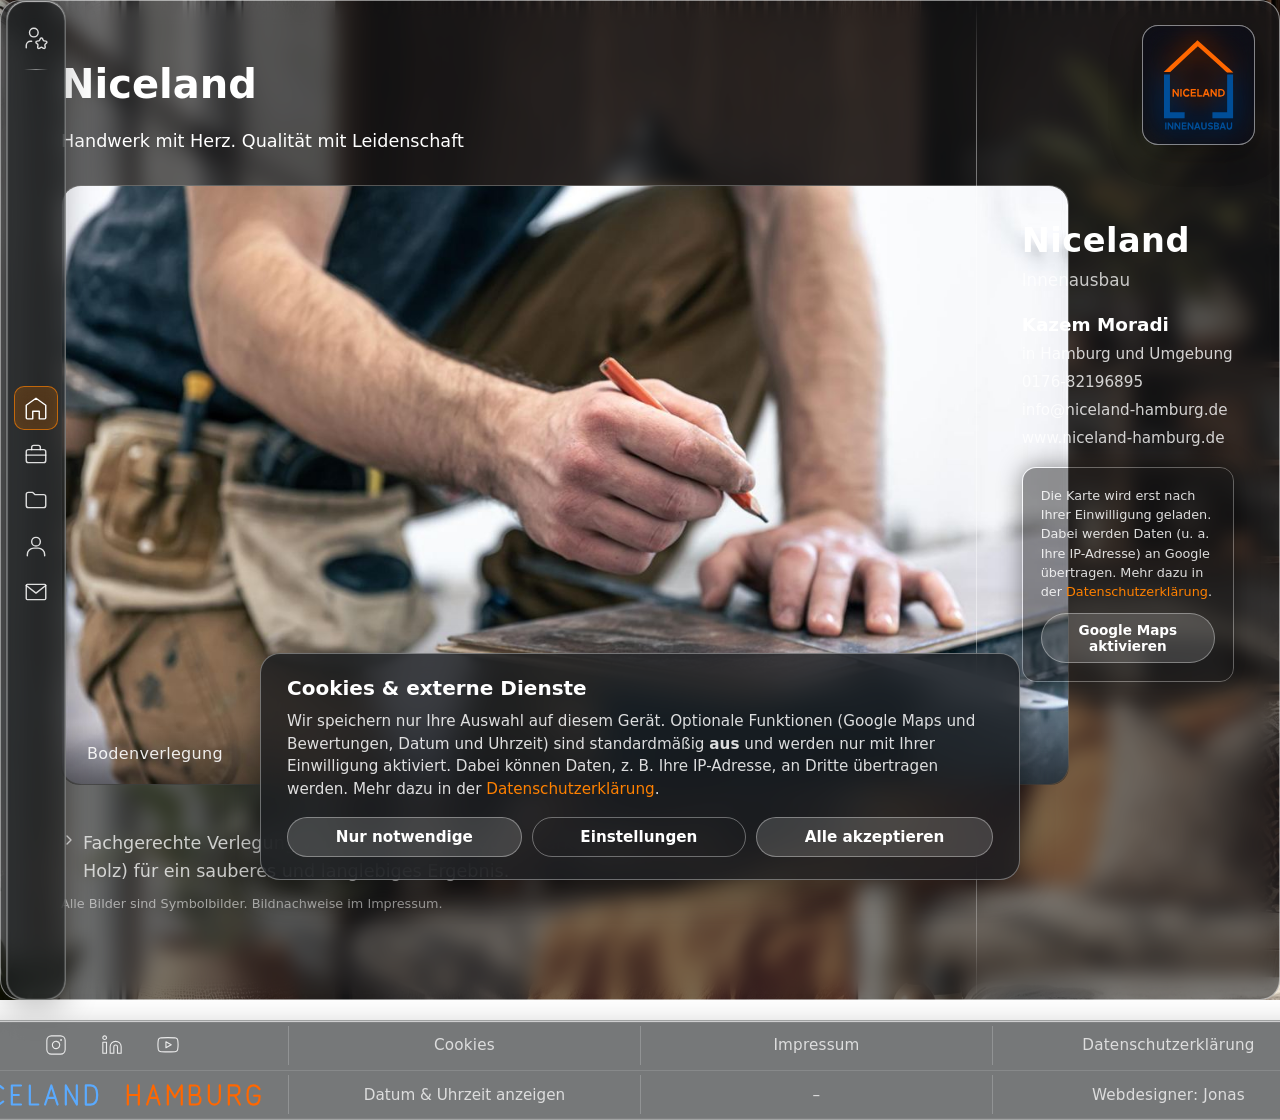
==== commit 0069b9f1: "Menüpunkt Projekte wieder eingeblendet, Datenschutz nennt die Kopie-Adresse Co-Authored-By: Claude S" ====
--- a/index.html
+++ b/index.html
@@ -48,7 +48,7 @@
         "areaServed": ["Hamburg", "Lübeck"]
     }
     </script>
-    <link rel="stylesheet" href="style.css?v=20261024">
+    <link rel="stylesheet" href="style.css?v=20261025">
     <link rel="stylesheet" href="consent.css?v=20261017">
 </head>
 
@@ -72,14 +72,12 @@
                     <path d="M3 13h18" />
                 </svg>
             </a>
-            <!-- Projekte: Menüpunkt vorerst ausgeblendet, bis es Inhalte gibt (Seite #projekte bleibt vorbereitet)
             <a href="#" class="nav-item" aria-label="Projekte" data-tip="Projekte" data-target="projekte">
                 <svg viewBox="0 0 24 24" fill="none" stroke="currentColor" stroke-width="2" stroke-linecap="round"
                     stroke-linejoin="round">
                     <path d="M3 7a2 2 0 0 1 2-2h4l2 2h8a2 2 0 0 1 2 2v8a2 2 0 0 1-2 2H5a2 2 0 0 1-2-2V7Z" />
                 </svg>
             </a>
-            -->
             <a href="#" class="nav-item" aria-label="Über uns" data-tip="Über uns" data-target="ueberuns">
                 <svg viewBox="0 0 24 24" fill="none" stroke="currentColor" stroke-width="2" stroke-linecap="round"
                     stroke-linejoin="round">
